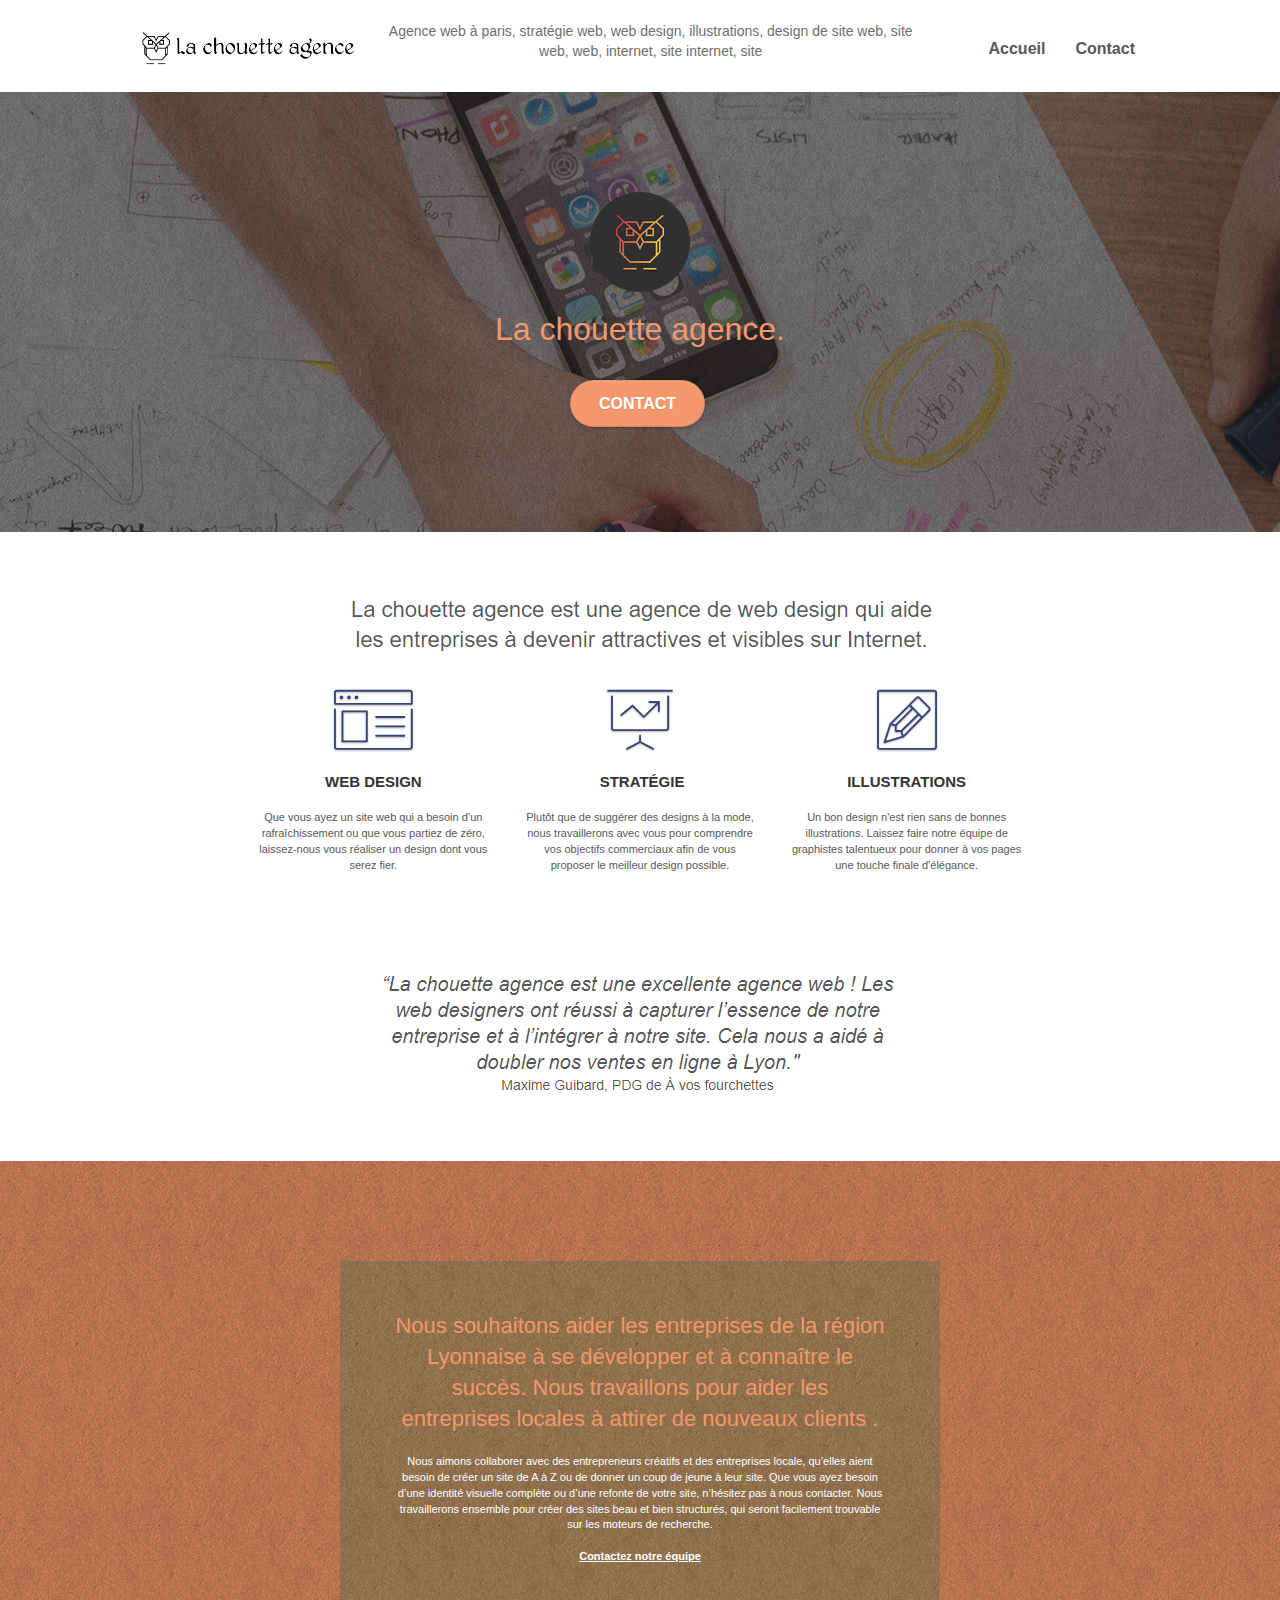
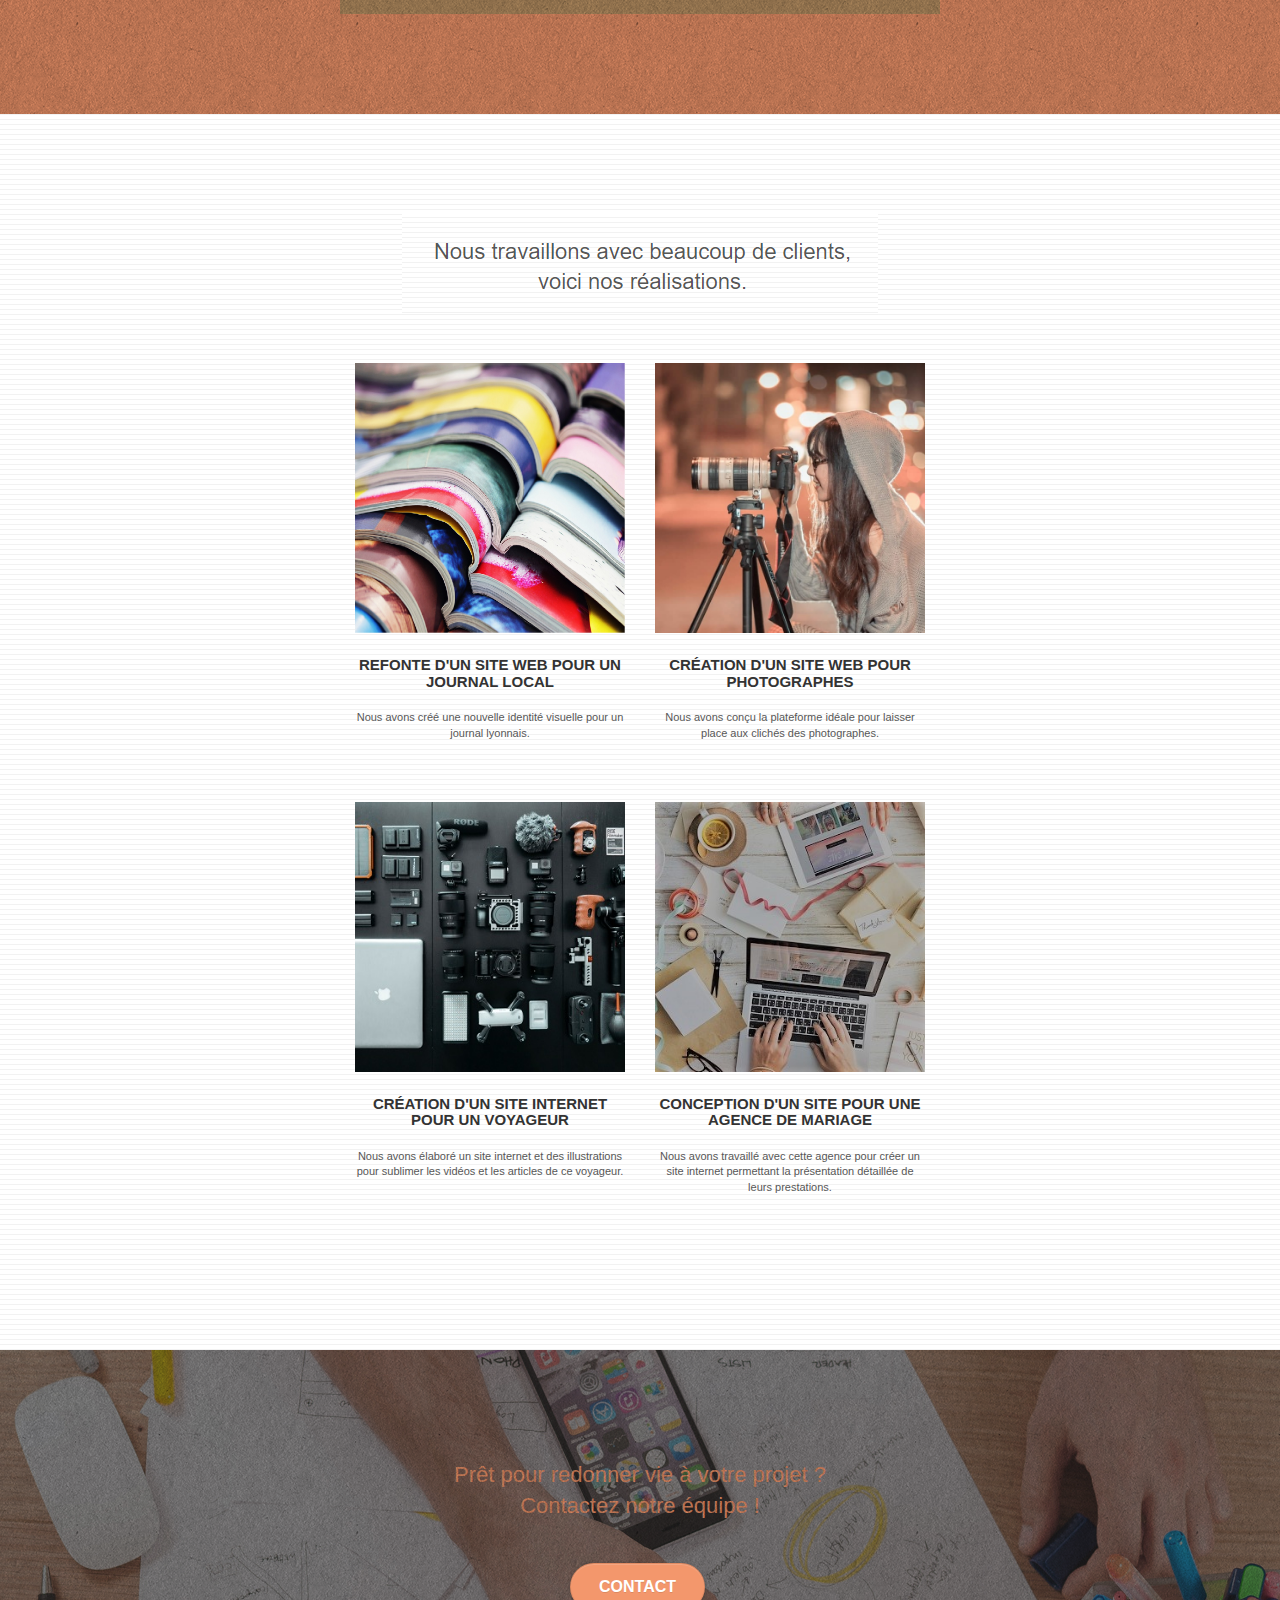
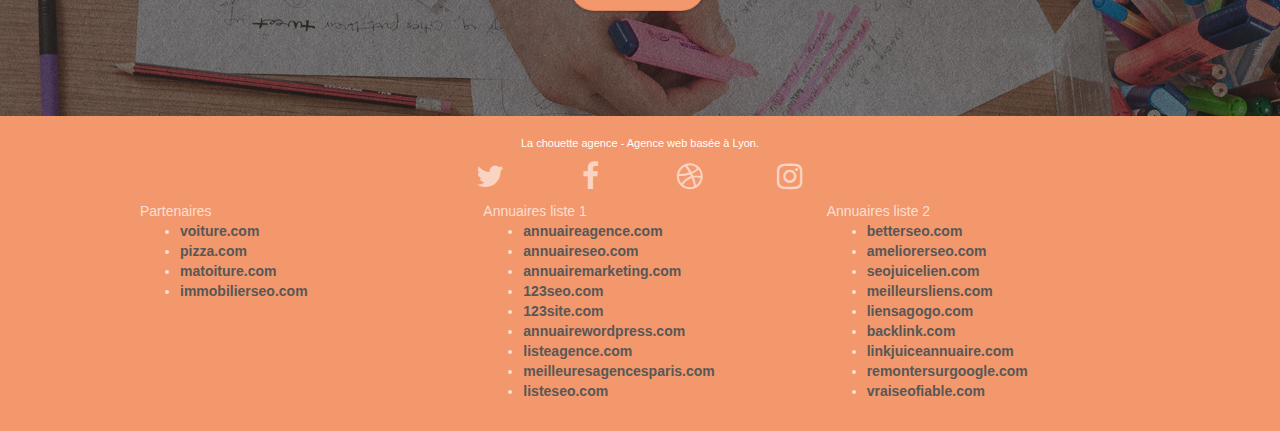
==== index.html @ b91a60c5 "Add files via upload" ====
<!doctype html>
<html lang="fr">
<head>
    <meta charset="utf-8">
    <meta name="keywords" content="seo, google, site web, site internet, agence design paris, agence design, agence design,agence design,agence design,agence design,agence design,agence design,agence design,agence design">
    <meta name="description" content="">
    <meta name="viewport" content="width=device-width, initial-scale=1.0, viewport-fit=cover">
    <link rel="shortcut icon" type="image/png" href="favicon.jpg">
    
	<link rel="stylesheet" type="text/css" href="./css/bootstrap.css">
	<link rel="stylesheet" type="text/css" href="style.css">
	<link rel="stylesheet" type="text/css" href="./css/font-awesome.css">
	<link rel="stylesheet" type="text/css" href="./css/et-line.css">
	
    
	<script src="./js/jquery-2.1.0.js"></script>
	<script src="./js/bootstrap.js"></script>
	<script src="./js/blocs.js"></script>
	<script src="./js/jquery.touchSwipe.js" defer></script>
	<script src="./js/gmaps.js"></script>

    <title>La chouette agence</title>

    
<!-- Analytics -->
 <!--Ajout d'un title-->
 

<!-- Analytics END -->
    
</head>
<body>
<!-- Principal conteneur -->
<div class="page-container">
    
<!-- bloc-0 -->
<div class="bloc bgc-white l-bloc " id="bloc-0">
	<div class="container bloc-sm">

		<nav class="navbar row">
			<div class="navbar-header">
				<a class="navbar-brand" href="index.html"><img src="img/la-chouette-agence.png" alt="paris web design logo agence web meilleure agence" height="40" /></a>
				<div class="keywords">Agence web à paris, stratégie web, web design, illustrations, design de site web, site web, web, internet, site internet, site</div>
				<button id="nav-toggle" type="button" class="ui-navbar-toggle navbar-toggle" data-toggle="collapse" data-target=".navbar-1">
					<span class="sr-only">Toggle navigation</span><span class="icon-bar"></span><span class="icon-bar"></span><span class="icon-bar"></span>
				</button>
			</div>
			<div class="collapse navbar-collapse navbar-1 special-dropdown-nav">
				<ul class="site-navigation nav navbar-nav">
					<li>
						<a href="index.html">Accueil</a>
					</li>
					<li>
					</li>
					<li>
						<a href="page2.html">Contact</a>
					</li>
				</ul>
			</div>
		</nav>
	</div>
</div>
<!-- bloc-0 END -->

<!-- bloc-1-presentation -->
<div class="bloc bgc-dark-slate-blue bg-banniere d-bloc bg-t-edge bloc-bg-texture texture-paper b-parallax" id="bloc-1-hero">
	<div class="container bloc-lg">
		<div class="row tight-width-whitespace">
			<div class="col-sm-12">
				<img src="img/logo.png" class="center-block image-resize-mode" width="100" alt="La chouette agence, agence web paris, création logo paris" />
				<h1 class="text-center hero-bloc-text tc-white ">
					La chouette agence.
				</h1>
				<div class="text-center">
					<a href="page2.html" class="btn btn-lg btn-clean btn-rd cta-hero btn-atomic-tangerine" id="cta-hero">Contact</a>
				</div>
			</div>
		</div>
	</div>
</div>
<!-- bloc-1-presentation END -->

<!-- bloc-2-services -->
<div class="bloc bgc-white l-bloc" id="bloc-2-services">
	<div class="container bloc-md">
		<div class="row">
			<div class="col-sm-12 text-center">
				<img alt="agence web, agence web paris, web design paris, stratégie web" src="img/title.png" />
			</div>
		</div>
		<div class="row voffset-lg med-width-whitespace">
			<div class="col-sm-4">
				<div class="text-center">
					<span class="et-icon-browser sm-shadow icon-dark-slate-blue icons icon-lg"></span>
				</div>
				<h3 class="mg-md text-center">
					Web design
				</h3>
				<p class="text-center ">
					Que vous ayez un site web qui a besoin d&rsquo;un rafraîchissement ou que vous partiez de zéro, laissez-nous vous réaliser un design dont vous serez fier.
				</p>
			</div>
			<div class="col-sm-4">
				<div class="text-center">
					<span class="et-icon-presentation sm-shadow icon-dark-slate-blue icons icon-lg"></span>
				</div>
				<h3 class="mg-md text-center">
					&nbsp;Stratégie
				</h3>
				<p class="text-center ">
					Plutôt que de suggérer des designs à la mode, nous travaillerons avec vous pour comprendre vos objectifs commerciaux afin de vous proposer le meilleur design possible.<br>
				</p>
			</div>
			<div class="col-sm-4">
				<div class="text-center">
					<span class="et-icon-edit sm-shadow icon-dark-slate-blue icons icon-lg"></span>
				</div>
				<h3 class="mg-md text-center">
					Illustrations
				</h3>
				<p class="text-center ">
					Un bon design n'est rien sans de bonnes illustrations. Laissez faire notre équipe de graphistes talentueux pour donner à vos pages une touche finale d'élégance.
				</p>
			</div>
		</div>
		<div class="row voffset-lg voffset">
			<div class="col-xs-12 col-md-8 col-md-offset-2 text-center">
				<img alt="agence web, agence web paris, web design paris, stratégie web" src="img/citation.png" />

			</div>
		</div>
	</div>
</div>
<!-- bloc-2-services END -->

<!-- bloc-3-what-i-do -->
<div class="bloc tc-white bgc-atomic-tangerine bg-presentation d-bloc bloc-bg-texture texture-paper b-parallax" id="bloc-3-what-i-do">
	<div class="container bloc-lg">
		<div class="row tight-width-whitespace black-background">
			<div class="col-sm-12">
				<h2 class="mg-md text-center tc-white">
					Nous souhaitons aider les entreprises de la région Lyonnaise à se développer et à connaître le succès. Nous travaillons pour aider les entreprises locales à attirer de nouveaux clients .<br>
				</h2>
				<p class="text-center white">
					Nous aimons collaborer avec des entrepreneurs créatifs et des entreprises locale, qu’elles aient besoin de créer un site de A à Z ou de donner un coup de jeune à leur site. Que vous ayez besoin d’une identité visuelle complète ou d’une refonte de votre site, n’hésitez pas à nous contacter. Nous travaillerons ensemble pour créer des sites beau et bien structurés, qui seront facilement trouvable sur les moteurs de recherche. <br><br><a class="ltc-white bold-link" href="page2.html">Contactez notre équipe</a><br>
				</p>
			</div>
		</div>
	</div>
</div>
<!-- bloc-3-what-i-do END -->

<!-- bloc-4-portfolio -->
<div class="bloc bgc-white bg-lines-h2-bg bg-repeat l-bloc" id="bloc-4-portfolio">
	<div class="container bloc-lg">
		<div class="row">
			<div class="col-sm-12 text-center">
				<img alt="agence web, agence web paris, web design paris, stratégie web" src="img/title2.png" />
			</div>
		</div>
		<div class="row tight-width-whitespace portfolio-row">
			<div class="col-sm-6">
				<a href="#" data-lightbox="img/1.jpg" data-gallery-id="gallery-1" data-caption="Refonte d'un site web pour un journal local" data-frame="snapshot-lb"><img src="img/1.jpg" alt="paris web design logo agence web meilleure agence et refonte site web journal" class="img-responsive portfolio-thumb" /></a>
				<h3 class="mg-md text-center">
					Refonte d'un site web pour un journal local
				</h3>
				<p class="text-center">
					Nous avons créé une nouvelle identité visuelle pour un journal lyonnais.
				</p>
			</div>
			<div class="col-sm-6">
				<a href="#" data-lightbox="img/2.jpg" data-gallery-id="gallery-1" data-caption="Création d'un site web pour photographes" data-frame="snapshot-lb"><img src="img/2.jpg" class="img-responsive portfolio-thumb" alt="paris web design logo agence web meilleure agence, Création d'un site web pour photographes" /></a>
				<h3 class="mg-md text-center">
					Création d'un site web pour photographes
				</h3>
				<p class="text-center">
					Nous avons conçu la plateforme idéale pour laisser place aux clichés des photographes.
				</p>
			</div>
		</div>
		<div class="row tight-width-whitespace portfolio-row">
			<div class="col-sm-6">
				<a href="#" data-lightbox="img/3.bmp" data-gallery-id="gallery-1" data-caption="Création d'un site internet pour un voyageur" data-frame="snapshot-lb"><img src="img/3.bmp" class="img-responsive portfolio-thumb" alt="paris web design logo agence web meilleure agence, Création d'un site web pour voyageur"/></a>
				<h3 class="mg-md text-center">
					Création d'un site internet pour un voyageur
				</h3>
				<p class="text-center">
					Nous avons élaboré un site internet et des illustrations pour sublimer les vidéos et les articles de ce voyageur.
				</p>
			</div>
			<div class="col-sm-6">
				<a href="#" data-lightbox="img/4.bmp" data-gallery-id="gallery-1" data-caption="Conception d'un site pour une agence de mariage" data-frame="snapshot-lb"><img src="img/4.bmp" class="img-responsive portfolio-thumb" alt="paris web design logo agence web meilleure agence, Création d'un site web pour agence de mariage" /></a>
				<h3 class="mg-md text-center">
					Conception d'un site pour une agence de mariage
				</h3>
				<p class="text-center">
					Nous avons travaillé avec cette agence pour créer un site internet permettant la présentation détaillée de leurs prestations.
				</p>
			</div>
		</div>
	</div>
</div>
<!-- bloc-4-portfolio END -->

<!-- bloc-5-cta -->
<div class="bloc bgc-dark-slate-blue bg-banniere d-bloc bloc-bg-texture texture-paper" id="bloc-5-cta">
	<div class="container bloc-lg">
		<div class="row">
			<h2 class="mg-md text-center tc-white">
				Prêt pour redonner vie à votre projet ?<br>Contactez notre équipe !
			</h2>
			<div class="col-sm-12 text-center">
				<a href="page2.html" class="btn btn-atomic-tangerine btn-clean btn-rd btn-lg cta-hero">Contact</a>
			</div>
		</div>
	</div>
</div>
<!-- bloc-5-cta END -->

<!-- Footer - bloc-8 -->
<div class="bloc bgc-atomic-tangerine d-bloc" id="bloc-8">
	<div class="container bloc-sm">
		<div class="row">
			<div class="col-sm-12">
				<p class="text-center white">
					La chouette agence - Agence web basée à Lyon.<br>
				</p>
				<div class="row row-no-gutters social">
					<div class="col-sm-3">
						<div class="text-center">
							<a class="social" href="index.html"><span class="fa fa-twitter icon-md"></span></a>
						</div>
					</div>
					<div class="col-sm-3">
						<div class="text-center">
							<a class="social" href="index.html"><span class="fa fa-facebook icon-md"></span></a>
						</div>
					</div>
					<div class="col-sm-3">
						<div class="text-center">
							<a class="social" href="index.html"><span class="fa fa-dribbble icon-md"></span></a>
						</div>
					</div>
					<div class="col-sm-3">
						<div class="text-center">
							<a class="social" href="index.html"><span class="fa fa-instagram icon-md"></span></a>
						</div>
					</div>
					<div class="keywords" style="color:#F3976C;">Agence web à paris, stratégie web, web design, illustrations, design de site web, site web, web, internet, site internet, site</div>
				</div>
				<div class="row">
					<div class="col-sm-4">
						Partenaires
							<ul>
								<li><a href="voiture.com">voiture.com</a></li>
								<li><a href="pizza.com">pizza.com</a></li>
								<li><a href="matoiture.com">matoiture.com</a></li>
								<li><a href="immobilierseo.com">immobilierseo.com</a></li>
							</ul>		
					</div>
					<div class="col-sm-4">
						Annuaires liste 1
						<ul>
							<li><a href="annuaireagence.com">annuaireagence.com</a></li>
							<li><a href="annuaireseo.com">annuaireseo.com</a></li>
							<li><a href="annuairemarketing.com">annuairemarketing.com</a></li>
							<li><a href="123seoture.com">123seo.com</a></li>
							<li><a href="123site.com">123site.com</a></li>
							<li><a href="annuairewordpress.com">annuairewordpress.com</a></li>
							<li><a href="listeagence.com">listeagence.com</a></li>
							<li><a href="meilleuresagencesparis.com">meilleuresagencesparis.com</a></li>
							<li><a href="listeseo.com">listeseo.com</a></li>
						</ul>
					</div>
					<div class="col-sm-4">
						Annuaires liste 2
						<ul>
							<li><a href="betterseo.com">betterseo.com</a></li>
							<li><a href="ameliorerseo.com">ameliorerseo.com</a></li>
							<li><a href="seojuicelien.com">seojuicelien.com</a></li>
							<li><a href="meilleursliens.com">meilleursliens.com</a></li>
							<li><a href="liensagogo.com">liensagogo.com</a></li>
							<li><a href="backlink.com">backlink.com</a></li>
							<li><a href="linkjuiceannuaire.com">linkjuiceannuaire.com</a></li>
							<li><a href="remontersurgoogle.com">remontersurgoogle.com</a></li>
							<li><a href="vraiseofiable.com">vraiseofiable.com</a></li>
						</ul>
					</div>
				</div>
			</div>
		</div>
	</div>
</div>
<!-- Footer - bloc-8 END -->

</div>
<!-- Principal conteneur END -->
    

</body>
</html>
---- style.css ----
body {
    margin: 0;
    padding: 0;
    background: #FFF;
    overflow-x: hidden;
    -webkit-font-smoothing: antialiased;
    -moz-osx-font-smoothing: grayscale;
}

a,
button {
    transition: all .3s ease-in-out;
    outline: none!important;
}
li a{
    font-weight: bold;
}
.keywords{
    font-size: 14px;
    color:#6e6e6e;
    text-align: center;
    width: 800px;
}
a:hover {
    text-decoration: none;
    cursor: pointer;
}

#page-loading-blocs-notifaction {
    position: fixed;
    top: 0;
    bottom: 0;
    width: 100%;
    z-index: 100000;
    background: #FFFFFF url("img/pageload-spinner.gif") no-repeat center center;
}

.bloc {
    width: 100%;
    clear: both;
    background: 50% 50% no-repeat;
    padding: 0 50px;
    -webkit-background-size: cover;
    -moz-background-size: cover;
    -o-background-size: cover;
    background-size: cover;
    position: relative;
}

.bloc .container {
    padding-left: 0;
    padding-right: 0;
}

.bloc-lg {
    padding: 100px 50px;
}

.bloc-md {
    padding: 50px;
}

.bloc-sm {
    padding: 20px 50px;
}

.bg-center,
.bg-l-edge,
.bg-r-edge,
.bg-t-edge,
.bg-b-edge,
.bg-tl-edge,
.bg-bl-edge,
.bg-tr-edge,
.bg-br-edge,
.bg-repeat {
    -webkit-background-size: auto!important;
    -moz-background-size: auto!important;
    -o-background-size: auto!important;
    background-size: auto!important;
}

.bg-repeat {
    background: repeat;
}

.bg-t-edge {
    background: top no-repeat;
}

.bloc-bg-texture::before {
    content: "";
    background-size: 2px 2px;
    position: absolute;
    top: 0;
    bottom: 0;
    left: 0;
    right: 0;
}

.texture-paper::before {
    background: url("img/texture-paper.png");
    background-size: 280px 280px;
}

.b-parallax {
    background-attachment: fixed;
}

.d-bloc {
    color: rgba(255, 255, 255, .7);
}

.d-bloc button:hover {
    color: rgba(255, 255, 255, .9);
}

.d-bloc .icon-round,
.d-bloc .icon-square,
.d-bloc .icon-rounded,
.d-bloc .icon-semi-rounded-a,
.d-bloc .icon-semi-rounded-b {
    border-color: rgba(255, 255, 255, .9);
}

.d-bloc .divider-h span {
    border-color: rgba(255, 255, 255, .2);
}

.d-bloc .a-btn,
.d-bloc .navbar a,
.d-bloc .navbar-brand,
.d-bloc a .icon-sm,
.d-bloc a .icon-md,
.d-bloc a .icon-lg,
.d-bloc a .icon-xl,
.d-bloc h1 a,
.d-bloc h2 a,
.d-bloc h3 a,
.d-bloc h4 a,
.d-bloc h5 a,
.d-bloc h6 a,
.d-bloc p a {
    color: rgba(255, 255, 255, .6);
}

.d-bloc .a-btn:hover,
.d-bloc .navbar a:hover,
.d-bloc .navbar-brand:hover,
.d-bloc a:hover .icon-sm,
.d-bloc a:hover .icon-md,
.d-bloc a:hover .icon-lg,
.d-bloc a:hover .icon-xl,
.d-bloc h1 a:hover,
.d-bloc h2 a:hover,
.d-bloc h3 a:hover,
.d-bloc h4 a:hover,
.d-bloc h5 a:hover,
.d-bloc h6 a:hover,
.d-bloc p a:hover {
    color: rgba(255, 255, 255, 1);
}

.d-bloc .navbar-toggle .icon-bar {
    background: rgba(255, 255, 255, 1);
}

.d-bloc .btn-wire,
.d-bloc .btn-wire:hover {
    color: rgba(255, 255, 255, 1);
    border-color: rgba(255, 255, 255, 1);
}

.d-bloc .panel {
    color: rgba(0, 0, 0, .5);
}

.d-bloc .panel button:hover {
    color: rgba(0, 0, 0, .7);
}

.d-bloc .panel icon {
    border-color: rgba(0, 0, 0, .7);
}

.d-bloc .panel .divider-h span {
    border-color: rgba(0, 0, 0, .1);
}

.d-bloc .panel .a-btn {
    color: rgba(0, 0, 0, .6);
}

.d-bloc .panel .a-btn:hover {
    color: rgba(0, 0, 0, 1);
}

.d-bloc .panel .btn-wire,
.d-bloc .panel .btn-wire:hover {
    color: rgba(0, 0, 0, .7);
    border-color: rgba(0, 0, 0, .3);
}

.d-bloc .panel,
.l-bloc {
    color: rgba(0, 0, 0, .5);
}

.d-bloc .panel button:hover,
.l-bloc button:hover {
    color: rgba(0, 0, 0, .7);
}

.l-bloc .icon-round,
.l-bloc .icon-square,
.l-bloc .icon-rounded,
.l-bloc .icon-semi-rounded-a,
.l-bloc .icon-semi-rounded-b {
    border-color: rgba(0, 0, 0, .7);
}

.d-bloc .panel .divider-h span,
.l-bloc .divider-h span {
    border-color: rgba(0, 0, 0, .1);
}

.d-bloc .panel .a-btn,
.l-bloc .a-btn,
.l-bloc .navbar a,
.l-bloc .navbar-brand,
.l-bloc a .icon-sm,
.l-bloc a .icon-md,
.l-bloc a .icon-lg,
.l-bloc a .icon-xl,
.l-bloc h1 a,
.l-bloc h2 a,
.l-bloc h3 a,
.l-bloc h4 a,
.l-bloc h5 a,
.l-bloc h6 a,
.l-bloc p a {
    color: rgba(0, 0, 0, .6);
}

.d-bloc .panel .a-btn:hover,
.l-bloc .a-btn:hover,
.l-bloc .navbar a:hover,
.l-bloc .navbar-brand:hover,
.l-bloc a:hover .icon-sm,
.l-bloc a:hover .icon-md,
.l-bloc a:hover .icon-lg,
.l-bloc a:hover .icon-xl,
.l-bloc h1 a:hover,
.l-bloc h2 a:hover,
.l-bloc h3 a:hover,
.l-bloc h4 a:hover,
.l-bloc h5 a:hover,
.l-bloc h6 a:hover,
.l-bloc p a:hover {
    color: rgba(0, 0, 0, 1);
}

.l-bloc .navbar-toggle .icon-bar {
    color: rgba(0, 0, 0, .6);
}

.d-bloc .panel .btn-wire,
.d-bloc .panel .btn-wire:hover,
.l-bloc .btn-wire,
.l-bloc .btn-wire:hover {
    color: rgba(0, 0, 0, .7);
    border-color: rgba(0, 0, 0, .3);
}

.voffset {
    margin-top: 30px;
}

.voffset-lg {
    margin-top: 80px;
}

.row-no-gutters {
    margin-right: 0;
    margin-left: 0;
}

.row.row-no-gutters > [class^="col-"],
.row.row-no-gutters > [class*=" col-"] {
    padding-right: 0;
    padding-left: 0;
}

#bloc-1-hero h1 {
    font-size: 32px;
}

.navbar {
    margin-bottom: 0;
    z-index: 1;
}

.navbar-brand {
    height: auto;
    padding: 3px 15px;
    font-size: 25px;
    font-weight: normal;
    font-weight: 600;
    line-height: 44px;
}

.navbar-brand img {
    max-height: 200px;
    margin: 0 5px 0 0;
    display: inline;
}

.navbar-brand img[src$=svg] {
    min-width: 100px;
}

.nav-center .navbar-brand img {
    margin: 0;
}

.navbar .nav {
    padding-top: 2px;
    margin-right: -16px;
    float: right;
    z-index: 1;
}

.nav > li {
    float: left;
    margin-top: 4px;
    font-size: 16px;
}

.navbar-nav .open .dropdown-menu > li > a {
    text-align: inherit;
}

.nav > li a:hover,
.nav > li a:focus {
    background: transparent;
}

.navbar-toggle {
    margin: 10px 10px 0 0;
    border: 0px;
}

.navbar-toggle:hover {
    background: transparent!important;
}

.navbar-toggle .icon-bar {
    background-color: rgba(0, 0, 0, .5);
    width: 26px;
}

.nav-invert .navbar .nav {
    float: left;
}

.nav-invert .navbar-header,
.nav-invert .navbar-brand {
    float: right;
    position: relative;
    z-index: 2;
}

@media (min-width: 768px) {
    .site-navigation {
        position: absolute;
        top: 50%;
        right: 20px;
        transform: translate(0, -50%);
        -webkit-transform: translateY(-50%);
    }
    .nav > li .dropdown-menu a,
    .nav > li .dropdown-menu a:hover {
        color: #484848;
    }
    .nav-invert .site-navigation {
        left: 0;
        right: 0;
    }
    .nav-center {
        text-align: center;
    }
    .nav-center .navbar-header {
        width: 100%;
    }
    .nav-center .navbar-header,
    .nav-center .navbar-brand,
    .nav-center .nav > li {
        float: none;
        display: inline-block;
    }
    .nav-center .site-navigation {
        position: relative;
        width: 100%;
        right: 0;
        margin-right: 0px;
        margin-top: 20px;
    }
    .nav-center.mini-nav .navbar-toggle {
        float: none;
        margin: 10px auto 0;
    }
}

.nav > li > .dropdown a {
    background: none!important;
    display: block;
    padding: 14px 15px;
}

nav .caret {
    margin: 0 5px;
}

.dropdown-menu .dropdown-menu {
    top: -8px;
    left: 100%;
}

.dropdown-menu .dropmenu-flow-right {
    top: 100%;
    left: 0;
    margin-left: -1px;
    border-top-left-radius: 0;
    border-top-right-radius: 0;
}

.dropdown-menu .dropdown span {
    border: 4px solid black;
    border-top-color: transparent;
    border-right-color: transparent;
    border-bottom-color: transparent;
    margin: 6px -5px 0 0!important;
    float: right;
}

.mg-md {
    margin-top: 10px;
    margin-bottom: 20px;
}

.mg-lg {
    margin-top: 10px;
    margin-bottom: 40px;
}

.btn {
    margin: 0 5px 5px 0;
}

.btn.pull-right {
    margin: 0 0 5px 5px;
}

.btn-d,
.btn-d:hover,
.btn-d:focus {
    color: #FFF;
    background: rgba(0, 0, 0, .3);
}

button {
    outline: none!important;
}

.btn-rd {
    border-radius: 40px;
}

.btn-clean {
    border: 1px solid rgba(0, 0, 0, .08);
    border-bottom-color: rgba(0, 0, 0, .1);
    text-shadow: 0 1px 0 rgba(0, 0, 1, .1);
    box-shadow: 0 1px 3px rgba(0, 0, 1, .25), inset 0 1px 0 0 rgba(255, 255, 255, .15);
}

.icon-md {
    font-size: 30px!important;
}

.icon-lg {
    font-size: 60px!important;
}

.sm-shadow {
    text-shadow: 0 1px 2px rgba(0, 0, 0, .3);
}

.panel-sq,
.panel-sq .panel-heading,
.panel-sq .panel-footer {
    border-radius: 0;
}

.panel-rd {
    border-radius: 30px;
}

.panel-rd .panel-heading {
    border-radius: 29px 29px 0 0;
}

.panel-rd .panel-footer {
    border-radius: 0 0 29px 29px;
}

.form-control {
    border-color: rgba(0, 0, 0, .1);
    box-shadow: none;
}

.scrollToTop {
    width: 40px;
    height: 40px;
    position: fixed;
    bottom: 20px;
    right: 20px;
    opacity: 0;
    z-index: 500;
    transition: all .3s ease-in-out;
}

.scrollToTop span {
    margin-top: 6px;
}

.showScrollTop {
    font-size: 14px;
    opacity: 1;
}

a[data-lightbox] {
    position: relative;
    display: block;
    text-align: center;
}

a[data-lightbox]:hover::before {
    content: "+";
    font-family: "HelveticaNeue-Light", "Helvetica Neue Light", "Helvetica Neue", Helvetica, Arial;
    font-size: 32px;
    width: 50px;
    height: 50px;
    margin-left: -25px;
    border-radius: 50%;
    background: rgba(0, 0, 0, .6);
    color: #FFF;
    font-weight: 100;
    z-index: 1;
    position: absolute;
    top: 50%;
    transform: translateY(-50%);
    -webkit-transform: translateY(-50%);
}

a[data-lightbox]:hover img {
    opacity: 0.6;
    -webkit-animation-fill-mode: none;
    animation-fill-mode: none;
}

#lightbox-modal {
    display: flex;
    align-items: center;
}

#lightbox-modal .modal-dialog {
    width: 90%;
    max-width: 900px;
    margin: 0 auto 0;
}

#lightbox-modal .modal-dialog img {
    max-height: 90vh;
    margin: 0 auto;
}

.lightbox-caption {
    padding: 20px;
    color: #FFF;
    background: rgba(0, 0, 0, .5);
    position: absolute;
    left: 15px;
    right: 15px;
    bottom: 5px;
}

.close-lightbox {
    color: #FFF;
    font-size: 30px;
    position: absolute;
    top: 20px;
    right: 20px;
    z-index: 20;
    background: rgba(0, 0, 0, .5);
    border: none;
    line-height: 30px;
    padding: 0 9px 5px;
    opacity: 0.3;
}

.close-lightbox:hover,
.next-lightbox:hover,
.prev-lightbox:hover {
    opacity: 1.0;
    color: #FFF;
}

.next-lightbox,
.prev-lightbox {
    font-size: 20px;
    color: rgba(255, 255, 255, .9);
    background: rgba(0, 0, 0, .5);
    transition: all .2s ease-in-out;
    position: absolute;
    top: 45%;
    z-index: 1;
    opacity: 0.4;
}

.next-lightbox {
    padding: 6px 8px 1px 13px;
    right: 25px;
}

.prev-lightbox {
    padding: 6px 13px 1px 10px;
    left: 25px;
}

.snapshot-lb .modal-body {
    padding-bottom: 45px;
}

.snapshot-lb .lightbox-caption {
    padding: 0;
    color: rgba(0, 0, 0, .5);
    background: none;
}

h1,
h2,
h3,
h4,
h5,
h6,
p,
label,
.btn,
a {
    font-family: "helvetica";
    font-weight: 400;
    color: #575757!important;
}

.container {
    max-width: 1000px;
}

.hero-bloc-text {
    font-size: 38px;
}

.hero-bloc-text-sub {
    font-size: 36px;
}

.statement-bloc-text {
    line-height: 26px;
    font-style: italic;
    font-size: 20px;
    text-align: center;
    font-weight: lighter;
    max-width: 520px;
    margin: auto auto auto auto;
}

p {
    font-size: 11px;
}

.tight-width-whitespace {
    max-width: 600px;
    margin: auto auto auto auto;
}

.h1 {
    font-size: 20px;
    font-family: "Open Sans";
}

.cta-hero {
    margin-top: 22px;
    color: #FFFFFF!important;
    text-transform: uppercase;
    padding: 12px 28px 12px 28px;
    font-size: 16px;
    font-weight: 700;
}

.social {
    max-width: 400px;
    margin: auto auto auto auto;
}

h2 {
    font-size: 22px;
    line-height: 1.4em;
}

h3 {
    font-size: 15px;
    text-transform: uppercase;
    font-weight: 700;
    color: #333333!important;
}

.med-width-whitespace {
    max-width: 800px;
    margin: auto auto auto auto;
    box-shadow: 0px 0px 0px #000000;
}

h1 {
    color: #333333!important;
}

h4 {
    color: #333333!important;
}

.icons {
    margin-bottom: 14px;
    margin-top: 24px;
}

.white {
    color: #FFFFFF!important;
}

.portfolio-thumb {
    margin-bottom: 24px;
}

.portfolio-row {
    margin-bottom: 44px;
    margin-top: 50px;
}

.avatar {
    box-shadow: 0px 4px 9px rgba(0, 0, 0, 0.3);
}

.black-background {
    background-color: rgba(165, 147, 99, 0.7);
    padding: 40px 40px 40px 40px;
}

.bold-link {
    font-weight: 900;
    text-decoration: underline!important;
}

.bgc-white {
    background-color: #FFFFFF;
}

.bgc-dark-slate-blue {
    background-color: #364577;
}

.bgc-atomic-tangerine {
    background-color: #F3976C;
}

.tc-white {
    color: #F3976C!important;
}

.btn-atomic-tangerine {
    background: #F3976C;
    color: #FFFFFF!important;
}

.btn-atomic-tangerine:hover {
    background: #c27956!important;
    color: #FFFFFF!important;
}

.ltc-white {
    color: #FFFFFF!important;
}

.ltc-white:hover {
    color: #cccccc!important;
}

.ltc-atomic-tangerine {
    color: #F3976C!important;
}

.ltc-atomic-tangerine:hover {
    color: #c27956!important;
}

.icon-dark-slate-blue {
    color: #364577!important;
    border-color: #364577!important;
}

.bg-dots-bg {
    background-image: url("img/dots-bg.png");
}

.bg-lines-h2-bg {
    background-image: url("img/lines-h2-bg.png");
}

.bg-banniere {
    background-image: url("img/la-chouette-agence-banniere.jpg");
}

.bg-presentation {
    background-image: url("img/image-de-presentation.bmp");
}

@media (max-width: 1024px) {
    .bloc {
        padding-left: 20px;
        padding-right: 20px;
    }
    .bloc.full-width-bloc,
    .bloc-tile-2.full-width-bloc .container,
    .bloc-tile-3.full-width-bloc .container,
    .bloc-tile-4.full-width-bloc .container {
        padding-left: 0;
        padding-right: 0;
    }
}

@media (max-width: 992px) and (min-width: 768px) {
    .navbar .nav {
        max-width: 80%
    }
    .nav-center.navbar .nav {
        max-width: 100%
    }
}

@media only screen and (min-device-width: 768px) and (max-device-width: 1024px) and (orientation: landscape) {
    .b-parallax {
        background-attachment: scroll;
    }
}

@media only screen and (min-device-width: 1024px) and (max-device-width: 1366px) and (-webkit-min-device-pixel-ratio: 1.5) {
    .b-parallax {
        background-attachment: scroll;
    }
}

@media (max-width: 991px) {
    .container {
        width: 100%;
    }
    .b-parallax {
        background-attachment: scroll;
    }
    .page-container,
    #hero-bloc {
        overflow-x: hidden;
        position: relative;
    }
    .bloc {
        padding-left: constant(safe-area-inset-left);
        padding-right: constant(safe-area-inset-right);
    }
    .bloc-group,
    .bloc-group .bloc {
        display: block;
        width: 100%;
    }
    .bloc-fill-screen .fill-bloc-top-edge,
    .bloc-fill-screen .fill-bloc-bottom-edge {
        padding: 0 20px;
        padding-left: constant(safe-area-inset-left);
        padding-right: constant(safe-area-inset-right);
    }
}

@media (max-width: 767px) {
    .page-container {
        overflow-x: hidden;
        position: relative;
    }
    h1,
    h2,
    h3,
    h4,
    h5,
    h6,
    p,
    #disqus_thread {
        padding-left: 10px!important;
        padding-right: 10px!important;
    }
    .b-parallax {
        background-attachment: scroll;
    }
    .navbar .nav {
        padding-top: 0;
        border-top: 1px solid rgba(0, 0, 0, .2);
        float: none!important;
    }
    .navbar.row {
        margin-left: 0;
        margin-right: 0;
    }
    .site-navigation {
        position: inherit;
        transform: none;
        -webkit-transform: none;
        -ms-transform: none;
    }
    .nav > li {
        margin-top: 0;
        border-bottom: 1px solid rgba(0, 0, 0, .1);
        background: rgba(0, 0, 0, .05);
        text-align: left;
        padding-left: 15px;
        width: 100%;
    }
    .nav > li:hover {
        background: rgba(0, 0, 0, .08);
    }
    .dropdown .dropdown a .caret {
        float: none;
        margin: 5px 0 0 10px!important;
        border: 4px solid black;
        border-bottom-color: transparent;
        border-right-color: transparent;
        border-left-color: transparent;
    }
    #hero-bloc .navbar .nav {
        background: rgba(0, 0, 0, .8);
    }
    #hero-bloc .navbar .nav a {
        color: rgba(255, 255, 255, .6);
    }
    .hero {
        padding: 50px 0;
    }
    .hero-nav {
        left: -1px;
        right: -1px;
    }
    .navbar-collapse {
        padding: 0;
        overflow-x: hidden;
        -webkit-box-shadow: none;
        box-shadow: none;
    }
    .navbar-brand img {
        max-height: 40px;
        width: auto;
    }
    .nav-invert .navbar-header {
        float: none;
        width: 100%;
    }
    .nav-invert .navbar-toggle {
        float: left;
        margin-left: 10px;
    }
    .bloc {
        padding-left: 0;
        padding-right: 0;
    }
    .bloc-xxl,
    .bloc-xl,
    .bloc-lg {
        padding: 40px 0;
    }
    .bloc-sm,
    .bloc-md {
        padding-left: 0;
        padding-right: 0;
    }
    .bloc-tile-2 .container,
    .bloc-tile-3 .container,
    .bloc-tile-4 .container,
    .bloc-fill-screen .fill-bloc-top-edge,
    .bloc-fill-screen .fill-bloc-bottom-edge {
        padding-left: 0;
        padding-right: 0;
    }
    .a-block {
        padding: 0 10px;
    }
    .btn-dwn {
        display: none;
    }
    .voffset {
        margin-top: 5px;
    }
    .voffset-md {
        margin-top: 20px;
    }
    .voffset-lg {
        margin-top: 30px;
    }
    form {
        padding: 5px;
    }
    .close-lightbox {
        display: inline-block;
    }
    .blocsapp-device-iphone5 {
        background-size: 216px 425px;
        padding-top: 60px;
        width: 216px;
        height: 425px;
    }
    .blocsapp-device-iphone5 img {
        width: 180px;
        height: 320px;
    }
}

@media (max-width: 400px) {
    .bloc {
        padding-left: 0;
        padding-right: 0;
    }
}

@media (max-width: 767px) {
    .bloc-mob-center-text {
        text-align: center;
    }
}
---- css/et-line.css ----
@font-face {
    font-family: et-line;
    src: url(../fonts/et-line.eot);
    src: url(../fonts/et-line.eot?#iefix) format('embedded-opentype'), url(../fonts/et-line.woff) format('woff'), url(../fonts/et-line.ttf) format('truetype'), url(../fonts/et-line.svg#et-line) format('svg');
    font-weight: 400;
    font-style: normal
}

.et-icon-adjustments,
.et-icon-alarmclock,
.et-icon-anchor,
.et-icon-aperture,
.et-icon-attachment,
.et-icon-bargraph,
.et-icon-basket,
.et-icon-beaker,
.et-icon-bike,
.et-icon-book-open,
.et-icon-briefcase,
.et-icon-browser,
.et-icon-calendar,
.et-icon-camera,
.et-icon-caution,
.et-icon-chat,
.et-icon-circle-compass,
.et-icon-clipboard,
.et-icon-clock,
.et-icon-cloud,
.et-icon-compass,
.et-icon-desktop,
.et-icon-dial,
.et-icon-document,
.et-icon-documents,
.et-icon-download,
.et-icon-dribbble,
.et-icon-edit,
.et-icon-envelope,
.et-icon-expand,
.et-icon-facebook,
.et-icon-flag,
.et-icon-focus,
.et-icon-gears,
.et-icon-genius,
.et-icon-gift,
.et-icon-global,
.et-icon-globe,
.et-icon-googleplus,
.et-icon-grid,
.et-icon-happy,
.et-icon-hazardous,
.et-icon-heart,
.et-icon-hotairballoon,
.et-icon-hourglass,
.et-icon-key,
.et-icon-laptop,
.et-icon-layers,
.et-icon-lifesaver,
.et-icon-lightbulb,
.et-icon-linegraph,
.et-icon-linkedin,
.et-icon-lock,
.et-icon-magnifying-glass,
.et-icon-map,
.et-icon-map-pin,
.et-icon-megaphone,
.et-icon-mic,
.et-icon-mobile,
.et-icon-newspaper,
.et-icon-notebook,
.et-icon-paintbrush,
.et-icon-paperclip,
.et-icon-pencil,
.et-icon-phone,
.et-icon-picture,
.et-icon-pictures,
.et-icon-piechart,
.et-icon-presentation,
.et-icon-pricetags,
.et-icon-printer,
.et-icon-profile-female,
.et-icon-profile-male,
.et-icon-puzzle,
.et-icon-quote,
.et-icon-recycle,
.et-icon-refresh,
.et-icon-ribbon,
.et-icon-rss,
.et-icon-sad,
.et-icon-scissors,
.et-icon-scope,
.et-icon-search,
.et-icon-shield,
.et-icon-speedometer,
.et-icon-strategy,
.et-icon-streetsign,
.et-icon-tablet,
.et-icon-target,
.et-icon-telescope,
.et-icon-toolbox,
.et-icon-tools,
.et-icon-tools-2,
.et-icon-trophy,
.et-icon-tumblr,
.et-icon-twitter,
.et-icon-upload,
.et-icon-video,
.et-icon-wallet,
.et-icon-wine {
    font-family: et-line;
    speak: none;
    font-style: normal;
    font-weight: 400;
    font-variant: normal;
    text-transform: none;
    line-height: 1;
    -webkit-font-smoothing: antialiased;
    -moz-osx-font-smoothing: grayscale;
    display: inline-block
}

.et-icon-mobile:before {
    content: "\e000"
}

.et-icon-laptop:before {
    content: "\e001"
}

.et-icon-desktop:before {
    content: "\e002"
}

.et-icon-tablet:before {
    content: "\e003"
}

.et-icon-phone:before {
    content: "\e004"
}

.et-icon-document:before {
    content: "\e005"
}

.et-icon-documents:before {
    content: "\e006"
}

.et-icon-search:before {
    content: "\e007"
}

.et-icon-clipboard:before {
    content: "\e008"
}

.et-icon-newspaper:before {
    content: "\e009"
}

.et-icon-notebook:before {
    content: "\e00a"
}

.et-icon-book-open:before {
    content: "\e00b"
}

.et-icon-browser:before {
    content: "\e00c"
}

.et-icon-calendar:before {
    content: "\e00d"
}

.et-icon-presentation:before {
    content: "\e00e"
}

.et-icon-picture:before {
    content: "\e00f"
}

.et-icon-pictures:before {
    content: "\e010"
}

.et-icon-video:before {
    content: "\e011"
}

.et-icon-camera:before {
    content: "\e012"
}

.et-icon-printer:before {
    content: "\e013"
}

.et-icon-toolbox:before {
    content: "\e014"
}

.et-icon-briefcase:before {
    content: "\e015"
}

.et-icon-wallet:before {
    content: "\e016"
}

.et-icon-gift:before {
    content: "\e017"
}

.et-icon-bargraph:before {
    content: "\e018"
}

.et-icon-grid:before {
    content: "\e019"
}

.et-icon-expand:before {
    content: "\e01a"
}

.et-icon-focus:before {
    content: "\e01b"
}

.et-icon-edit:before {
    content: "\e01c"
}

.et-icon-adjustments:before {
    content: "\e01d"
}

.et-icon-ribbon:before {
    content: "\e01e"
}

.et-icon-hourglass:before {
    content: "\e01f"
}

.et-icon-lock:before {
    content: "\e020"
}

.et-icon-megaphone:before {
    content: "\e021"
}

.et-icon-shield:before {
    content: "\e022"
}

.et-icon-trophy:before {
    content: "\e023"
}

.et-icon-flag:before {
    content: "\e024"
}

.et-icon-map:before {
    content: "\e025"
}

.et-icon-puzzle:before {
    content: "\e026"
}

.et-icon-basket:before {
    content: "\e027"
}

.et-icon-envelope:before {
    content: "\e028"
}

.et-icon-streetsign:before {
    content: "\e029"
}

.et-icon-telescope:before {
    content: "\e02a"
}

.et-icon-gears:before {
    content: "\e02b"
}

.et-icon-key:before {
    content: "\e02c"
}

.et-icon-paperclip:before {
    content: "\e02d"
}

.et-icon-attachment:before {
    content: "\e02e"
}

.et-icon-pricetags:before {
    content: "\e02f"
}

.et-icon-lightbulb:before {
    content: "\e030"
}

.et-icon-layers:before {
    content: "\e031"
}

.et-icon-pencil:before {
    content: "\e032"
}

.et-icon-tools:before {
    content: "\e033"
}

.et-icon-tools-2:before {
    content: "\e034"
}

.et-icon-scissors:before {
    content: "\e035"
}

.et-icon-paintbrush:before {
    content: "\e036"
}

.et-icon-magnifying-glass:before {
    content: "\e037"
}

.et-icon-circle-compass:before {
    content: "\e038"
}

.et-icon-linegraph:before {
    content: "\e039"
}

.et-icon-mic:before {
    content: "\e03a"
}

.et-icon-strategy:before {
    content: "\e03b"
}

.et-icon-beaker:before {
    content: "\e03c"
}

.et-icon-caution:before {
    content: "\e03d"
}

.et-icon-recycle:before {
    content: "\e03e"
}

.et-icon-anchor:before {
    content: "\e03f"
}

.et-icon-profile-male:before {
    content: "\e040"
}

.et-icon-profile-female:before {
    content: "\e041"
}

.et-icon-bike:before {
    content: "\e042"
}

.et-icon-wine:before {
    content: "\e043"
}

.et-icon-hotairballoon:before {
    content: "\e044"
}

.et-icon-globe:before {
    content: "\e045"
}

.et-icon-genius:before {
    content: "\e046"
}

.et-icon-map-pin:before {
    content: "\e047"
}

.et-icon-dial:before {
    content: "\e048"
}

.et-icon-chat:before {
    content: "\e049"
}

.et-icon-heart:before {
    content: "\e04a"
}

.et-icon-cloud:before {
    content: "\e04b"
}

.et-icon-upload:before {
    content: "\e04c"
}

.et-icon-download:before {
    content: "\e04d"
}

.et-icon-target:before {
    content: "\e04e"
}

.et-icon-hazardous:before {
    content: "\e04f"
}

.et-icon-piechart:before {
    content: "\e050"
}

.et-icon-speedometer:before {
    content: "\e051"
}

.et-icon-global:before {
    content: "\e052"
}

.et-icon-compass:before {
    content: "\e053"
}

.et-icon-lifesaver:before {
    content: "\e054"
}

.et-icon-clock:before {
    content: "\e055"
}

.et-icon-aperture:before {
    content: "\e056"
}

.et-icon-quote:before {
    content: "\e057"
}

.et-icon-scope:before {
    content: "\e058"
}

.et-icon-alarmclock:before {
    content: "\e059"
}

.et-icon-refresh:before {
    content: "\e05a"
}

.et-icon-happy:before {
    content: "\e05b"
}

.et-icon-sad:before {
    content: "\e05c"
}

.et-icon-facebook:before {
    content: "\e05d"
}

.et-icon-twitter:before {
    content: "\e05e"
}

.et-icon-googleplus:before {
    content: "\e05f"
}

.et-icon-rss:before {
    content: "\e060"
}

.et-icon-tumblr:before {
    content: "\e061"
}

.et-icon-linkedin:before {
    content: "\e062"
}

.et-icon-dribbble:before {
    content: "\e063"
}
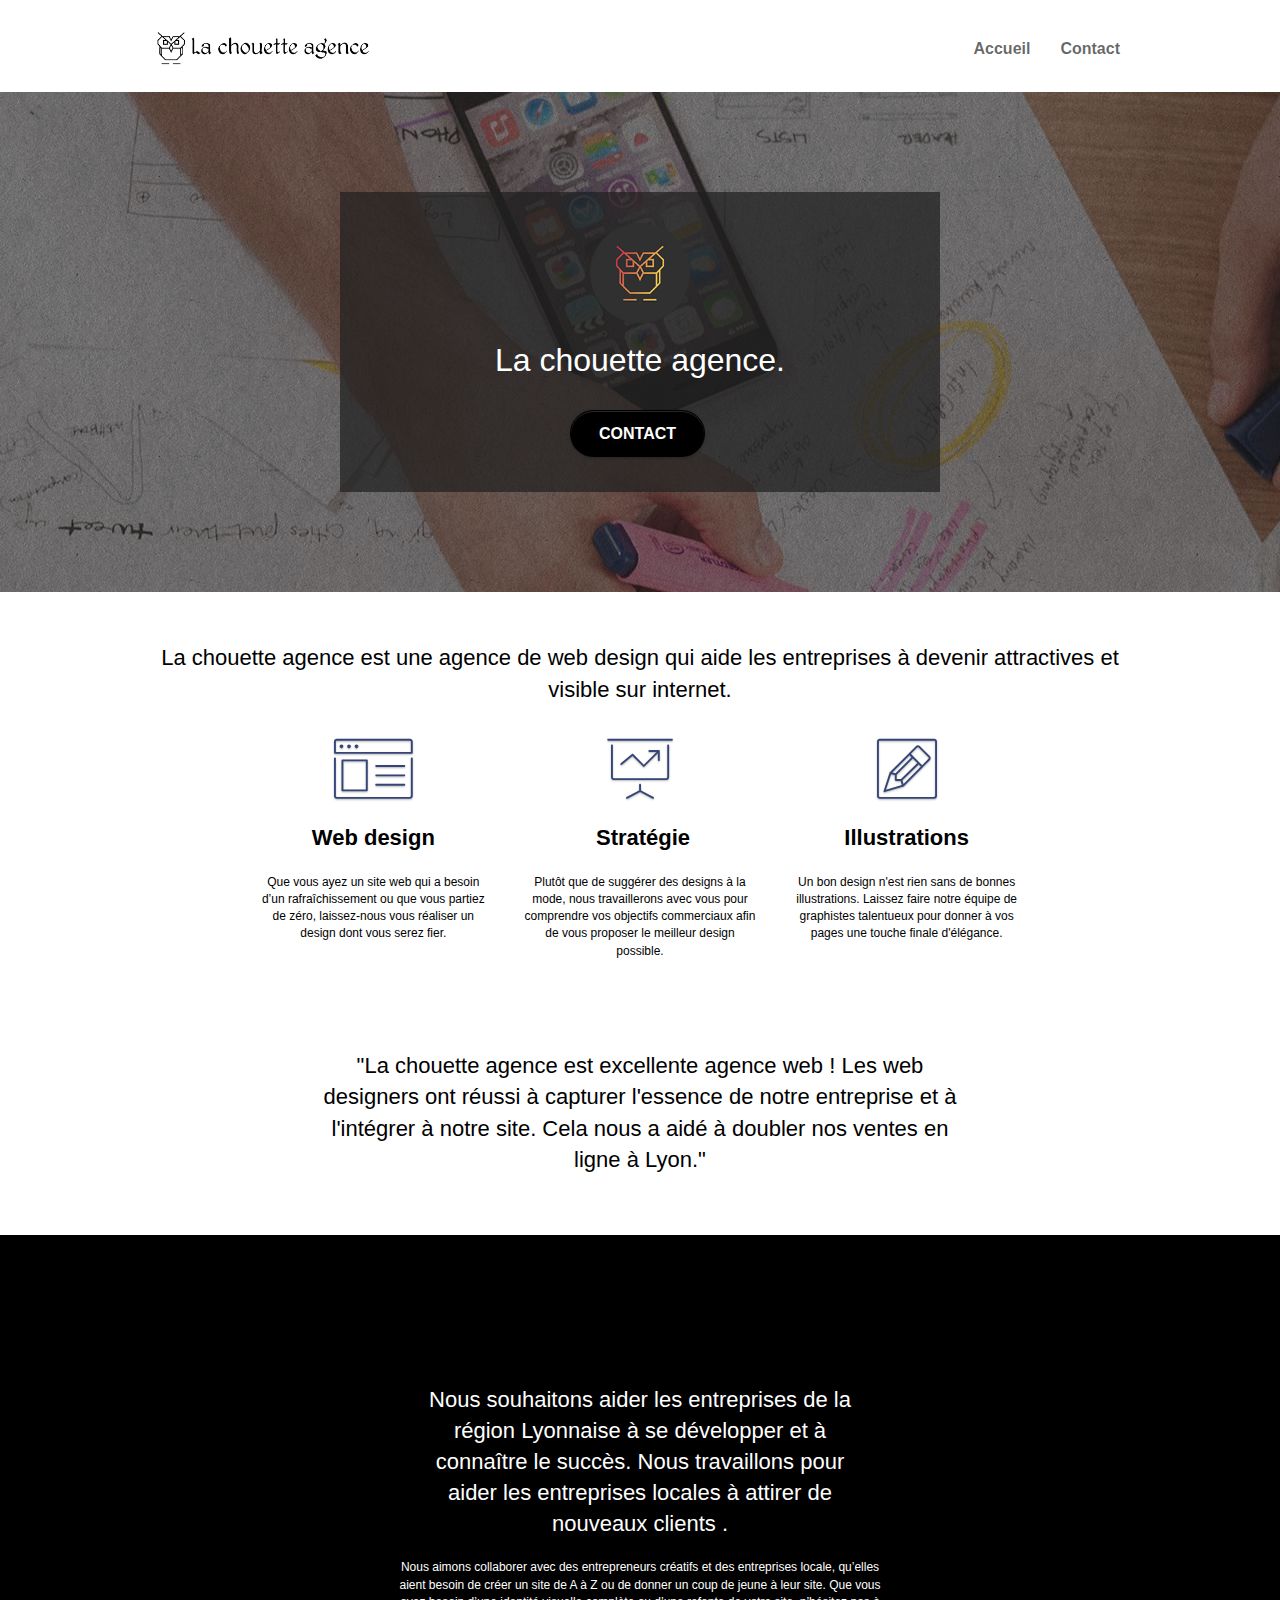
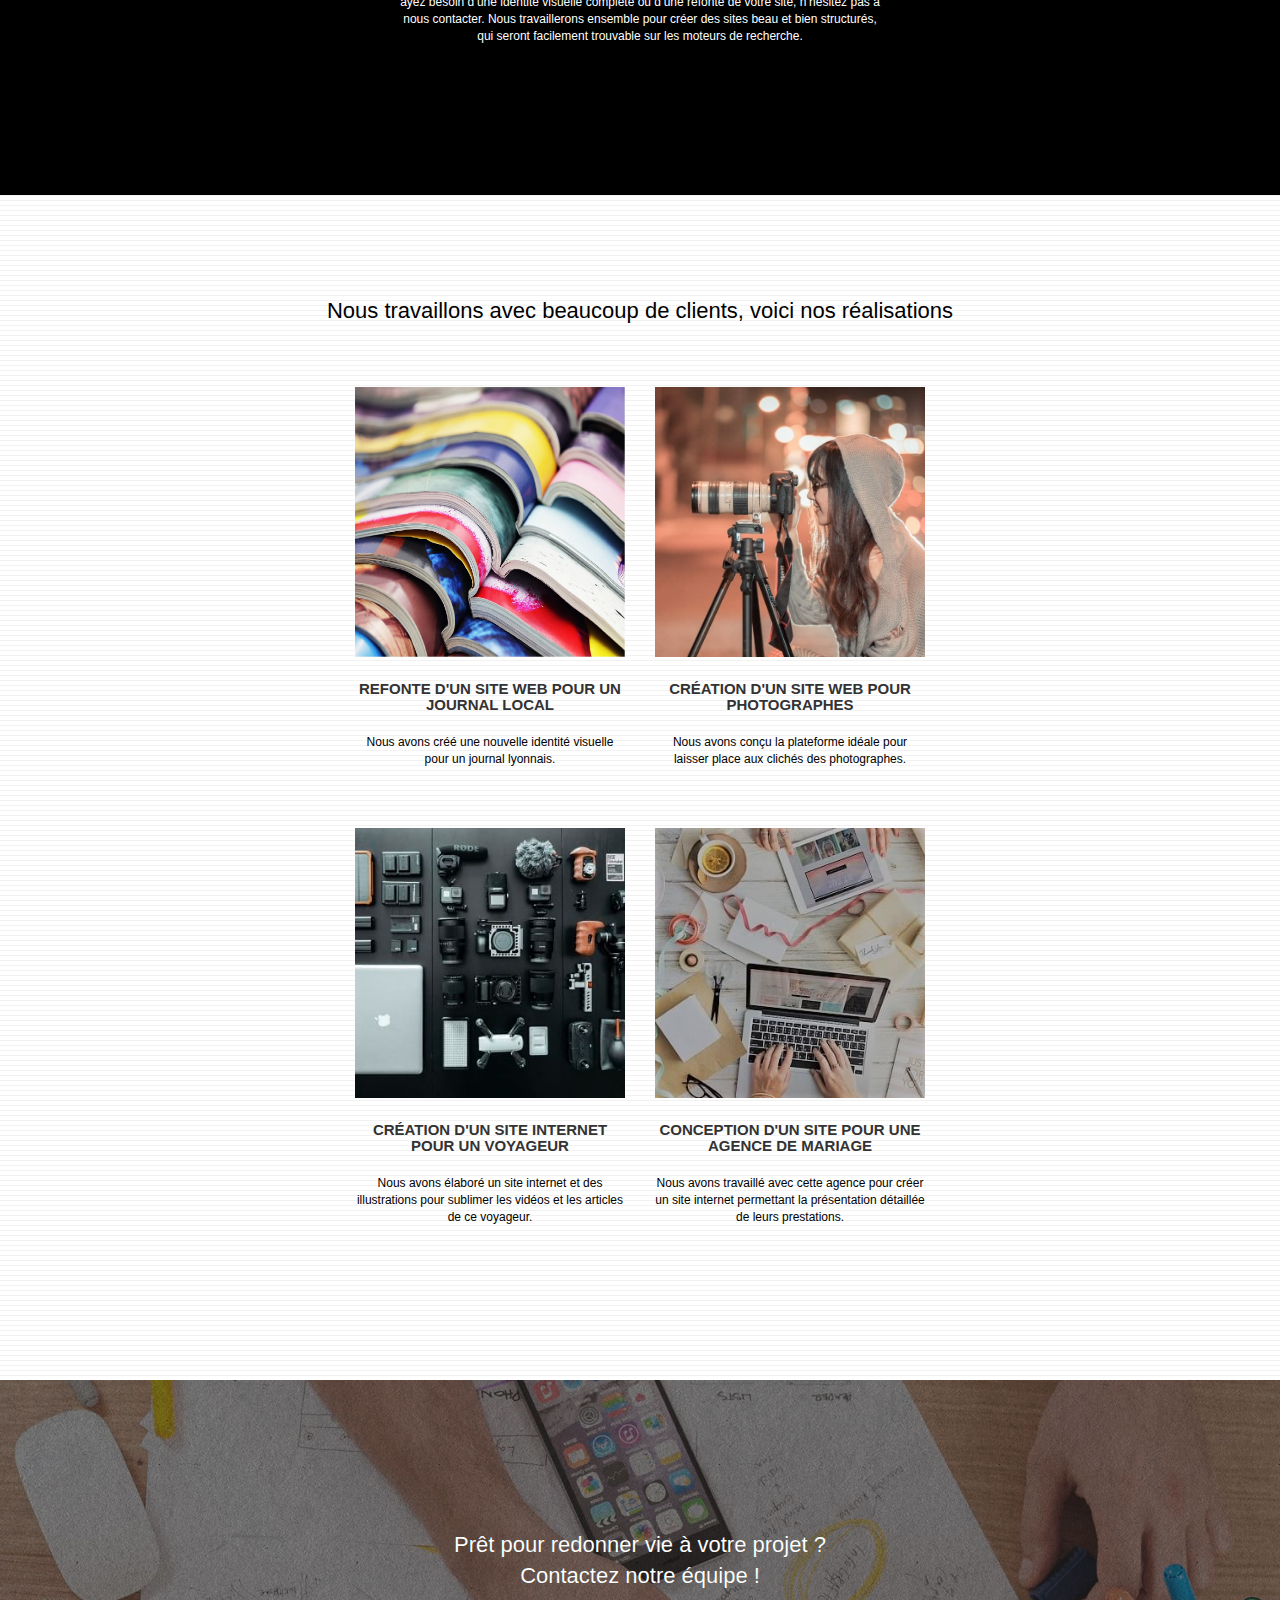
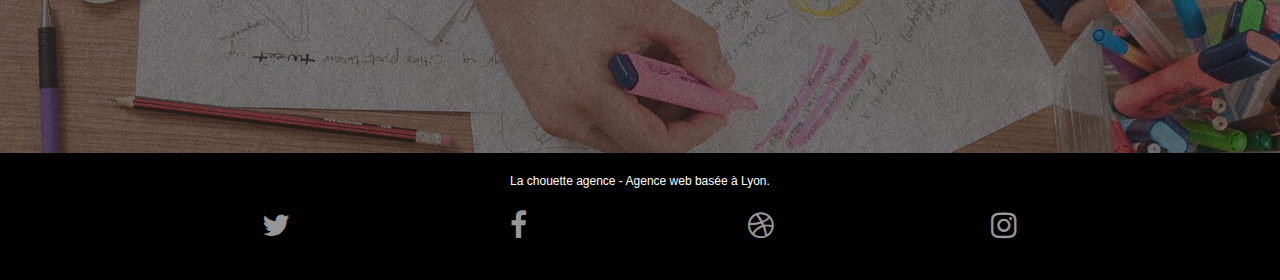
==== commit ad7d439f: "Add files via upload" ====
--- a/index.html
+++ b/index.html
@@ -2,82 +2,75 @@
 <html lang="fr">
 <head>
     <meta charset="utf-8">
-    <meta name="keywords" content="seo, google, site web, site internet, agence design paris, agence design, agence design,agence design,agence design,agence design,agence design,agence design,agence design,agence design">
-    <meta name="description" content="">
+    <meta name="description" content="Agence web à paris, stratégie web, web design, illustrations.">
     <meta name="viewport" content="width=device-width, initial-scale=1.0, viewport-fit=cover">
     <link rel="shortcut icon" type="image/png" href="favicon.jpg">
     
-	<link rel="stylesheet" type="text/css" href="./css/bootstrap.css">
+	<link rel="stylesheet" type="text/css" href="./css/bootstrap.min.css">
 	<link rel="stylesheet" type="text/css" href="style.css">
 	<link rel="stylesheet" type="text/css" href="./css/font-awesome.css">
 	<link rel="stylesheet" type="text/css" href="./css/et-line.css">
-	
-    
-	<script src="./js/jquery-2.1.0.js"></script>
+
+    <title>La chouette agence</title>
+
+    <script src="./js/jquery-2.1.0.js"></script>
 	<script src="./js/bootstrap.js"></script>
 	<script src="./js/blocs.js"></script>
 	<script src="./js/jquery.touchSwipe.js" defer></script>
 	<script src="./js/gmaps.js"></script>
-
-    <title>La chouette agence</title>
-
-    
-<!-- Analytics -->
- <!--Ajout d'un title-->
- 
-
-<!-- Analytics END -->
-    
+   
 </head>
 <body>
 <!-- Principal conteneur -->
 <div class="page-container">
     
 <!-- bloc-0 -->
-<div class="bloc bgc-white l-bloc " id="bloc-0">
+<header class="bloc bgc-white l-bloc " id="bloc-0">
 	<div class="container bloc-sm">
-
 		<nav class="navbar row">
 			<div class="navbar-header">
-				<a class="navbar-brand" href="index.html"><img src="img/la-chouette-agence.png" alt="paris web design logo agence web meilleure agence" height="40" /></a>
-				<div class="keywords">Agence web à paris, stratégie web, web design, illustrations, design de site web, site web, web, internet, site internet, site</div>
+				<a class="navbar-brand" href="index.html">
+					<img src="img/la-chouette-agence.png" alt="Logo de la chouette agence, agence de web design à Lyon" title="Retour à l'accueil"/>
+				</a>
 				<button id="nav-toggle" type="button" class="ui-navbar-toggle navbar-toggle" data-toggle="collapse" data-target=".navbar-1">
-					<span class="sr-only">Toggle navigation</span><span class="icon-bar"></span><span class="icon-bar"></span><span class="icon-bar"></span>
+					<span class="sr-only">Toggle navigation</span>
+					<span class="icon-bar"></span>
+					<span class="icon-bar"></span>
+					<span class="icon-bar"></span>
 				</button>
 			</div>
 			<div class="collapse navbar-collapse navbar-1 special-dropdown-nav">
 				<ul class="site-navigation nav navbar-nav">
 					<li>
-						<a href="index.html">Accueil</a>
+						<a href="index.html" aria-label="page d'accueil">Accueil</a>
 					</li>
 					<li>
-					</li>
-					<li>
-						<a href="page2.html">Contact</a>
+						<a href="Contact.html" aria-label="page contact">Contact</a>
 					</li>
 				</ul>
 			</div>
 		</nav>
 	</div>
-</div>
+</header>
 <!-- bloc-0 END -->
 
 <!-- bloc-1-presentation -->
-<div class="bloc bgc-dark-slate-blue bg-banniere d-bloc bg-t-edge bloc-bg-texture texture-paper b-parallax" id="bloc-1-hero">
-	<div class="container bloc-lg">
-		<div class="row tight-width-whitespace">
-			<div class="col-sm-12">
-				<img src="img/logo.png" class="center-block image-resize-mode" width="100" alt="La chouette agence, agence web paris, création logo paris" />
-				<h1 class="text-center hero-bloc-text tc-white ">
-					La chouette agence.
-				</h1>
-				<div class="text-center">
-					<a href="page2.html" class="btn btn-lg btn-clean btn-rd cta-hero btn-atomic-tangerine" id="cta-hero">Contact</a>
-				</div>
-			</div>
-		</div>
-	</div>
-</div>
+<main>
+	<div class="bloc bgc-dark-slate-blue bg-banniere d-bloc bg-t-edge bloc-bg-texture texture-paper b-parallax" id="bloc-1-hero">
+		<div class="container bloc-lg">
+			<div class="row tight-width-whitespace">
+				<div class="col-sm-12 header-size">
+					<img src="img/logo.png" class="center-block image-resize-mode" width="100" alt="La chouette agence" />
+					<h1 class="text-center hero-bloc-text tc-white text-mod-size">
+						La chouette agence.
+					</h1>
+					<div class="text-center">
+					<a href="./Contact.html" class="btn btn-lg btn-clean btn-rd cta-hero btn-atomic-tangerine" id="cta-hero">Contact</a>
+					</div>
+				</div>
+			</div>
+		</div>
+	</div>
 <!-- bloc-1-presentation END -->
 
 <!-- bloc-2-services -->
@@ -85,7 +78,7 @@
 	<div class="container bloc-md">
 		<div class="row">
 			<div class="col-sm-12 text-center">
-				<img alt="agence web, agence web paris, web design paris, stratégie web" src="img/title.png" />
+				<p class="text-mod">La chouette agence est une agence de web design qui aide les entreprises à devenir attractives et visible sur internet.</p>
 			</div>
 		</div>
 		<div class="row voffset-lg med-width-whitespace">
@@ -93,9 +86,9 @@
 				<div class="text-center">
 					<span class="et-icon-browser sm-shadow icon-dark-slate-blue icons icon-lg"></span>
 				</div>
-				<h3 class="mg-md text-center">
+				<h2 class="mg-md text-center">
 					Web design
-				</h3>
+				</h2>
 				<p class="text-center ">
 					Que vous ayez un site web qui a besoin d&rsquo;un rafraîchissement ou que vous partiez de zéro, laissez-nous vous réaliser un design dont vous serez fier.
 				</p>
@@ -104,9 +97,9 @@
 				<div class="text-center">
 					<span class="et-icon-presentation sm-shadow icon-dark-slate-blue icons icon-lg"></span>
 				</div>
-				<h3 class="mg-md text-center">
+				<h2 class="mg-md text-center">
 					&nbsp;Stratégie
-				</h3>
+				</h2>
 				<p class="text-center ">
 					Plutôt que de suggérer des designs à la mode, nous travaillerons avec vous pour comprendre vos objectifs commerciaux afin de vous proposer le meilleur design possible.<br>
 				</p>
@@ -115,9 +108,9 @@
 				<div class="text-center">
 					<span class="et-icon-edit sm-shadow icon-dark-slate-blue icons icon-lg"></span>
 				</div>
-				<h3 class="mg-md text-center">
+				<h2 class="mg-md text-center">
 					Illustrations
-				</h3>
+				</h2>
 				<p class="text-center ">
 					Un bon design n'est rien sans de bonnes illustrations. Laissez faire notre équipe de graphistes talentueux pour donner à vos pages une touche finale d'élégance.
 				</p>
@@ -125,8 +118,7 @@
 		</div>
 		<div class="row voffset-lg voffset">
 			<div class="col-xs-12 col-md-8 col-md-offset-2 text-center">
-				<img alt="agence web, agence web paris, web design paris, stratégie web" src="img/citation.png" />
-
+				<p class="text-mod">"La chouette agence est excellente agence web ! Les web designers ont réussi à capturer l'essence de notre entreprise et à l'intégrer à notre site. Cela nous a aidé à doubler nos ventes en ligne à Lyon."</p>
 			</div>
 		</div>
 	</div>
@@ -137,12 +129,18 @@
 <div class="bloc tc-white bgc-atomic-tangerine bg-presentation d-bloc bloc-bg-texture texture-paper b-parallax" id="bloc-3-what-i-do">
 	<div class="container bloc-lg">
 		<div class="row tight-width-whitespace black-background">
-			<div class="col-sm-12">
-				<h2 class="mg-md text-center tc-white">
+			<div class="col-sm-12 text-center bloc-text-center">
+				<h2 class="mg-md text-center tc-white hero-bloc-text">
 					Nous souhaitons aider les entreprises de la région Lyonnaise à se développer et à connaître le succès. Nous travaillons pour aider les entreprises locales à attirer de nouveaux clients .<br>
 				</h2>
 				<p class="text-center white">
-					Nous aimons collaborer avec des entrepreneurs créatifs et des entreprises locale, qu’elles aient besoin de créer un site de A à Z ou de donner un coup de jeune à leur site. Que vous ayez besoin d’une identité visuelle complète ou d’une refonte de votre site, n’hésitez pas à nous contacter. Nous travaillerons ensemble pour créer des sites beau et bien structurés, qui seront facilement trouvable sur les moteurs de recherche. <br><br><a class="ltc-white bold-link" href="page2.html">Contactez notre équipe</a><br>
+					Nous aimons collaborer avec des entrepreneurs créatifs et 
+					des entreprises locale, qu’elles aient besoin de créer un 
+					site de A à Z ou de donner un coup de jeune à leur site. 
+					Que vous ayez besoin d’une identité visuelle complète ou 
+					d’une refonte de votre site, n’hésitez pas à nous contacter.
+					Nous travaillerons ensemble pour créer des sites beau et 
+					bien structurés, qui seront facilement trouvable sur les moteurs de recherche. 
 				</p>
 			</div>
 		</div>
@@ -155,12 +153,12 @@
 	<div class="container bloc-lg">
 		<div class="row">
 			<div class="col-sm-12 text-center">
-				<img alt="agence web, agence web paris, web design paris, stratégie web" src="img/title2.png" />
+				<p class="text-mod"> Nous travaillons avec beaucoup de clients, voici nos réalisations</p>
 			</div>
 		</div>
 		<div class="row tight-width-whitespace portfolio-row">
 			<div class="col-sm-6">
-				<a href="#" data-lightbox="img/1.jpg" data-gallery-id="gallery-1" data-caption="Refonte d'un site web pour un journal local" data-frame="snapshot-lb"><img src="img/1.jpg" alt="paris web design logo agence web meilleure agence et refonte site web journal" class="img-responsive portfolio-thumb" /></a>
+				<a href="#" data-lightbox="./img/1.jpg" data-gallery-id="gallery-1" data-caption="Refonte d'un site web pour un journal local" data-frame="snapshot-lb"><img src="./img/1.jpg" alt="Refonte d'un site" class="img-responsive portfolio-thumb" /></a>
 				<h3 class="mg-md text-center">
 					Refonte d'un site web pour un journal local
 				</h3>
@@ -169,7 +167,7 @@
 				</p>
 			</div>
 			<div class="col-sm-6">
-				<a href="#" data-lightbox="img/2.jpg" data-gallery-id="gallery-1" data-caption="Création d'un site web pour photographes" data-frame="snapshot-lb"><img src="img/2.jpg" class="img-responsive portfolio-thumb" alt="paris web design logo agence web meilleure agence, Création d'un site web pour photographes" /></a>
+				<a href="#" data-lightbox="./img/2.jpg" data-gallery-id="gallery-1" data-caption="Création d'un site web pour photographes" data-frame="snapshot-lb"><img src="./img/2.jpg" class="img-responsive portfolio-thumb" alt="Création d'un site pour photographe" /></a>
 				<h3 class="mg-md text-center">
 					Création d'un site web pour photographes
 				</h3>
@@ -180,7 +178,7 @@
 		</div>
 		<div class="row tight-width-whitespace portfolio-row">
 			<div class="col-sm-6">
-				<a href="#" data-lightbox="img/3.bmp" data-gallery-id="gallery-1" data-caption="Création d'un site internet pour un voyageur" data-frame="snapshot-lb"><img src="img/3.bmp" class="img-responsive portfolio-thumb" alt="paris web design logo agence web meilleure agence, Création d'un site web pour voyageur"/></a>
+				<a href="#" data-lightbox="img/SodaPDF-converted-3.jpg" data-gallery-id="gallery-1" data-caption="Création d'un site internet pour un voyageur" data-frame="snapshot-lb"><img src="./img/3.jpg" class="img-responsive portfolio-thumb" alt="Création d'un site pour voyageur"/></a>
 				<h3 class="mg-md text-center">
 					Création d'un site internet pour un voyageur
 				</h3>
@@ -189,7 +187,7 @@
 				</p>
 			</div>
 			<div class="col-sm-6">
-				<a href="#" data-lightbox="img/4.bmp" data-gallery-id="gallery-1" data-caption="Conception d'un site pour une agence de mariage" data-frame="snapshot-lb"><img src="img/4.bmp" class="img-responsive portfolio-thumb" alt="paris web design logo agence web meilleure agence, Création d'un site web pour agence de mariage" /></a>
+				<a href="#" data-lightbox="img/SodaPDF-converted-4.jpg" data-gallery-id="gallery-1" data-caption="Conception d'un site pour une agence de mariage" data-frame="snapshot-lb"><img src="./img/4.jpg" class="img-responsive portfolio-thumb" alt="Conception d'un site pour une agence de mariage" /></a>
 				<h3 class="mg-md text-center">
 					Conception d'un site pour une agence de mariage
 				</h3>
@@ -205,20 +203,21 @@
 <!-- bloc-5-cta -->
 <div class="bloc bgc-dark-slate-blue bg-banniere d-bloc bloc-bg-texture texture-paper" id="bloc-5-cta">
 	<div class="container bloc-lg">
-		<div class="row">
-			<h2 class="mg-md text-center tc-white">
+		<div class="row bloc-text-center">
+			<h2 class="mg-md text-center tc-white bloc-position hero-bloc-text black-background">
 				Prêt pour redonner vie à votre projet ?<br>Contactez notre équipe !
 			</h2>
 			<div class="col-sm-12 text-center">
-				<a href="page2.html" class="btn btn-atomic-tangerine btn-clean btn-rd btn-lg cta-hero">Contact</a>
-			</div>
-		</div>
-	</div>
-</div>
+			</div>
+		</div>
+	</div>
+</div>
+</main>
 <!-- bloc-5-cta END -->
 
 <!-- Footer - bloc-8 -->
-<div class="bloc bgc-atomic-tangerine d-bloc" id="bloc-8">
+
+<footer class="bloc bgc-atomic-tangerine d-bloc" id="bloc-8">
 	<div class="container bloc-sm">
 		<div class="row">
 			<div class="col-sm-12">
@@ -246,51 +245,11 @@
 							<a class="social" href="index.html"><span class="fa fa-instagram icon-md"></span></a>
 						</div>
 					</div>
-					<div class="keywords" style="color:#F3976C;">Agence web à paris, stratégie web, web design, illustrations, design de site web, site web, web, internet, site internet, site</div>
-				</div>
-				<div class="row">
-					<div class="col-sm-4">
-						Partenaires
-							<ul>
-								<li><a href="voiture.com">voiture.com</a></li>
-								<li><a href="pizza.com">pizza.com</a></li>
-								<li><a href="matoiture.com">matoiture.com</a></li>
-								<li><a href="immobilierseo.com">immobilierseo.com</a></li>
-							</ul>		
-					</div>
-					<div class="col-sm-4">
-						Annuaires liste 1
-						<ul>
-							<li><a href="annuaireagence.com">annuaireagence.com</a></li>
-							<li><a href="annuaireseo.com">annuaireseo.com</a></li>
-							<li><a href="annuairemarketing.com">annuairemarketing.com</a></li>
-							<li><a href="123seoture.com">123seo.com</a></li>
-							<li><a href="123site.com">123site.com</a></li>
-							<li><a href="annuairewordpress.com">annuairewordpress.com</a></li>
-							<li><a href="listeagence.com">listeagence.com</a></li>
-							<li><a href="meilleuresagencesparis.com">meilleuresagencesparis.com</a></li>
-							<li><a href="listeseo.com">listeseo.com</a></li>
-						</ul>
-					</div>
-					<div class="col-sm-4">
-						Annuaires liste 2
-						<ul>
-							<li><a href="betterseo.com">betterseo.com</a></li>
-							<li><a href="ameliorerseo.com">ameliorerseo.com</a></li>
-							<li><a href="seojuicelien.com">seojuicelien.com</a></li>
-							<li><a href="meilleursliens.com">meilleursliens.com</a></li>
-							<li><a href="liensagogo.com">liensagogo.com</a></li>
-							<li><a href="backlink.com">backlink.com</a></li>
-							<li><a href="linkjuiceannuaire.com">linkjuiceannuaire.com</a></li>
-							<li><a href="remontersurgoogle.com">remontersurgoogle.com</a></li>
-							<li><a href="vraiseofiable.com">vraiseofiable.com</a></li>
-						</ul>
-					</div>
-				</div>
-			</div>
-		</div>
-	</div>
-</div>
+				</div>
+			</div>
+		</div>
+	</div>
+</footer>
 <!-- Footer - bloc-8 END -->
 
 </div>
--- a/style.css
+++ b/style.css
@@ -15,11 +15,65 @@
 li a{
     font-weight: bold;
 }
+label{
+    color: black;
+}
+form{
+    display: table;
+    text-align: right;
+    line-height: 40px;
+    width: 100%;
+}
+.form-mod{
+    width: 100%;
+}
 .keywords{
     font-size: 14px;
     color:#6e6e6e;
     text-align: center;
     width: 800px;
+}
+.text-mod{
+    font-size: 22px;
+}
+.row-contact{
+    width: 100%;
+    height: 100%;
+    display: flex;
+    justify-content: center;
+    align-items: center;
+}
+.container-contact{
+    height: 300px;
+
+}
+.flexcentre{
+    display: flex;
+    justify-content: center;
+    align-items: center;
+}
+.row-contact p{
+    color: white;
+    margin: 0px;
+
+}
+.text-mod-size{
+    width: 380px;
+}
+.bloc-text-center{
+    display: flex;
+    justify-content: center;
+    align-items: center;
+    flex-direction: column;
+}
+.header-size{
+    width: 100%;
+    height: 300px;
+    display: flex;
+    flex-direction: column;
+    justify-content: center;
+    align-items: center;
+    background-color: rgba(31, 31, 31, 0.7);
 }
 a:hover {
     text-decoration: none;
@@ -102,6 +156,10 @@
     background: url("img/texture-paper.png");
     background-size: 280px 280px;
 }
+.bloc-position{
+    position: relative;
+}
+
 
 .b-parallax {
     background-attachment: fixed;
@@ -378,6 +436,11 @@
         transform: translate(0, -50%);
         -webkit-transform: translateY(-50%);
     }
+    .nav-contact{
+        width: 200px;
+        display: flex;
+        justify-content: space-around;
+    }
     .nav > li .dropdown-menu a,
     .nav > li .dropdown-menu a:hover {
         color: #484848;
@@ -419,6 +482,10 @@
 
 nav .caret {
     margin: 0 5px;
+}
+.navbar-brand img {
+    max-height: 40px;
+    width: auto;
 }
 
 .dropdown-menu .dropdown-menu {
@@ -659,15 +726,27 @@
 a {
     font-family: "helvetica";
     font-weight: 400;
-    color: #575757!important;
-}
-
+}
+footer a{
+    color: white;
+    border-radius: 5px;
+    width: 85%;
+    height: 30px;
+}
 .container {
-    max-width: 1000px;
+    width: 1000px;
+}
+#bloc-2-services h2{
+    color: black;
+    font-weight: bold;
 }
 
 .hero-bloc-text {
-    font-size: 38px;
+    background-clip: text;
+    width: 90%;
+}
+.font-size-h2{
+    font-size: 22px;
 }
 
 .hero-bloc-text-sub {
@@ -685,11 +764,13 @@
 }
 
 p {
-    font-size: 11px;
+    font-size: 12px;
+    color: black;
 }
 
 .tight-width-whitespace {
-    max-width: 600px;
+    width: 60%;
+    min-width: 350px;
     margin: auto auto auto auto;
 }
 
@@ -700,7 +781,6 @@
 
 .cta-hero {
     margin-top: 22px;
-    color: #FFFFFF!important;
     text-transform: uppercase;
     padding: 12px 28px 12px 28px;
     font-size: 16px;
@@ -708,8 +788,11 @@
 }
 
 .social {
-    max-width: 400px;
-    margin: auto auto auto auto;
+    display: flex;
+    justify-content: space-around;
+    align-items: center;
+    width: 100%;
+    margin: 10px 0 10px 0;
 }
 
 h2 {
@@ -723,6 +806,9 @@
     font-weight: 700;
     color: #333333!important;
 }
+.row h3{
+    color: white;
+}
 
 .med-width-whitespace {
     max-width: 800px;
@@ -730,12 +816,12 @@
     box-shadow: 0px 0px 0px #000000;
 }
 
-h1 {
-    color: #333333!important;
+h1,h2 {
+    color: white;
 }
 
 h4 {
-    color: #333333!important;
+    color: white;
 }
 
 .icons {
@@ -761,7 +847,7 @@
 }
 
 .black-background {
-    background-color: rgba(165, 147, 99, 0.7);
+    background-color: rgba(0, 0, 0, 0.7);
     padding: 40px 40px 40px 40px;
 }
 
@@ -779,21 +865,19 @@
 }
 
 .bgc-atomic-tangerine {
-    background-color: #F3976C;
-}
-
-.tc-white {
-    color: #F3976C!important;
-}
-
+    background-color: black;
+}
+.bgc-atomic-tangerine-contact{
+    background-color: rgba(0, 0, 0, .8);
+}
 .btn-atomic-tangerine {
-    background: #F3976C;
-    color: #FFFFFF!important;
+    background: black;
+    color: white;
 }
 
 .btn-atomic-tangerine:hover {
-    background: #c27956!important;
-    color: #FFFFFF!important;
+    background: white;
+    color: black;
 }
 
 .ltc-white {
@@ -805,11 +889,11 @@
 }
 
 .ltc-atomic-tangerine {
-    color: #F3976C!important;
+    color: #b06c4e!important;
 }
 
 .ltc-atomic-tangerine:hover {
-    color: #c27956!important;
+    color: #b06c4e!important;
 }
 
 .icon-dark-slate-blue {
@@ -830,7 +914,13 @@
 }
 
 .bg-presentation {
-    background-image: url("img/image-de-presentation.bmp");
+    background-image: url("./img/SodaPDF-converted-image-de-presentation\ \(1\).jpg");
+}
+footer li{
+    height: 50px;
+    display: flex;
+    text-align: center;
+    align-items: center;
 }
 
 @media (max-width: 1024px) {
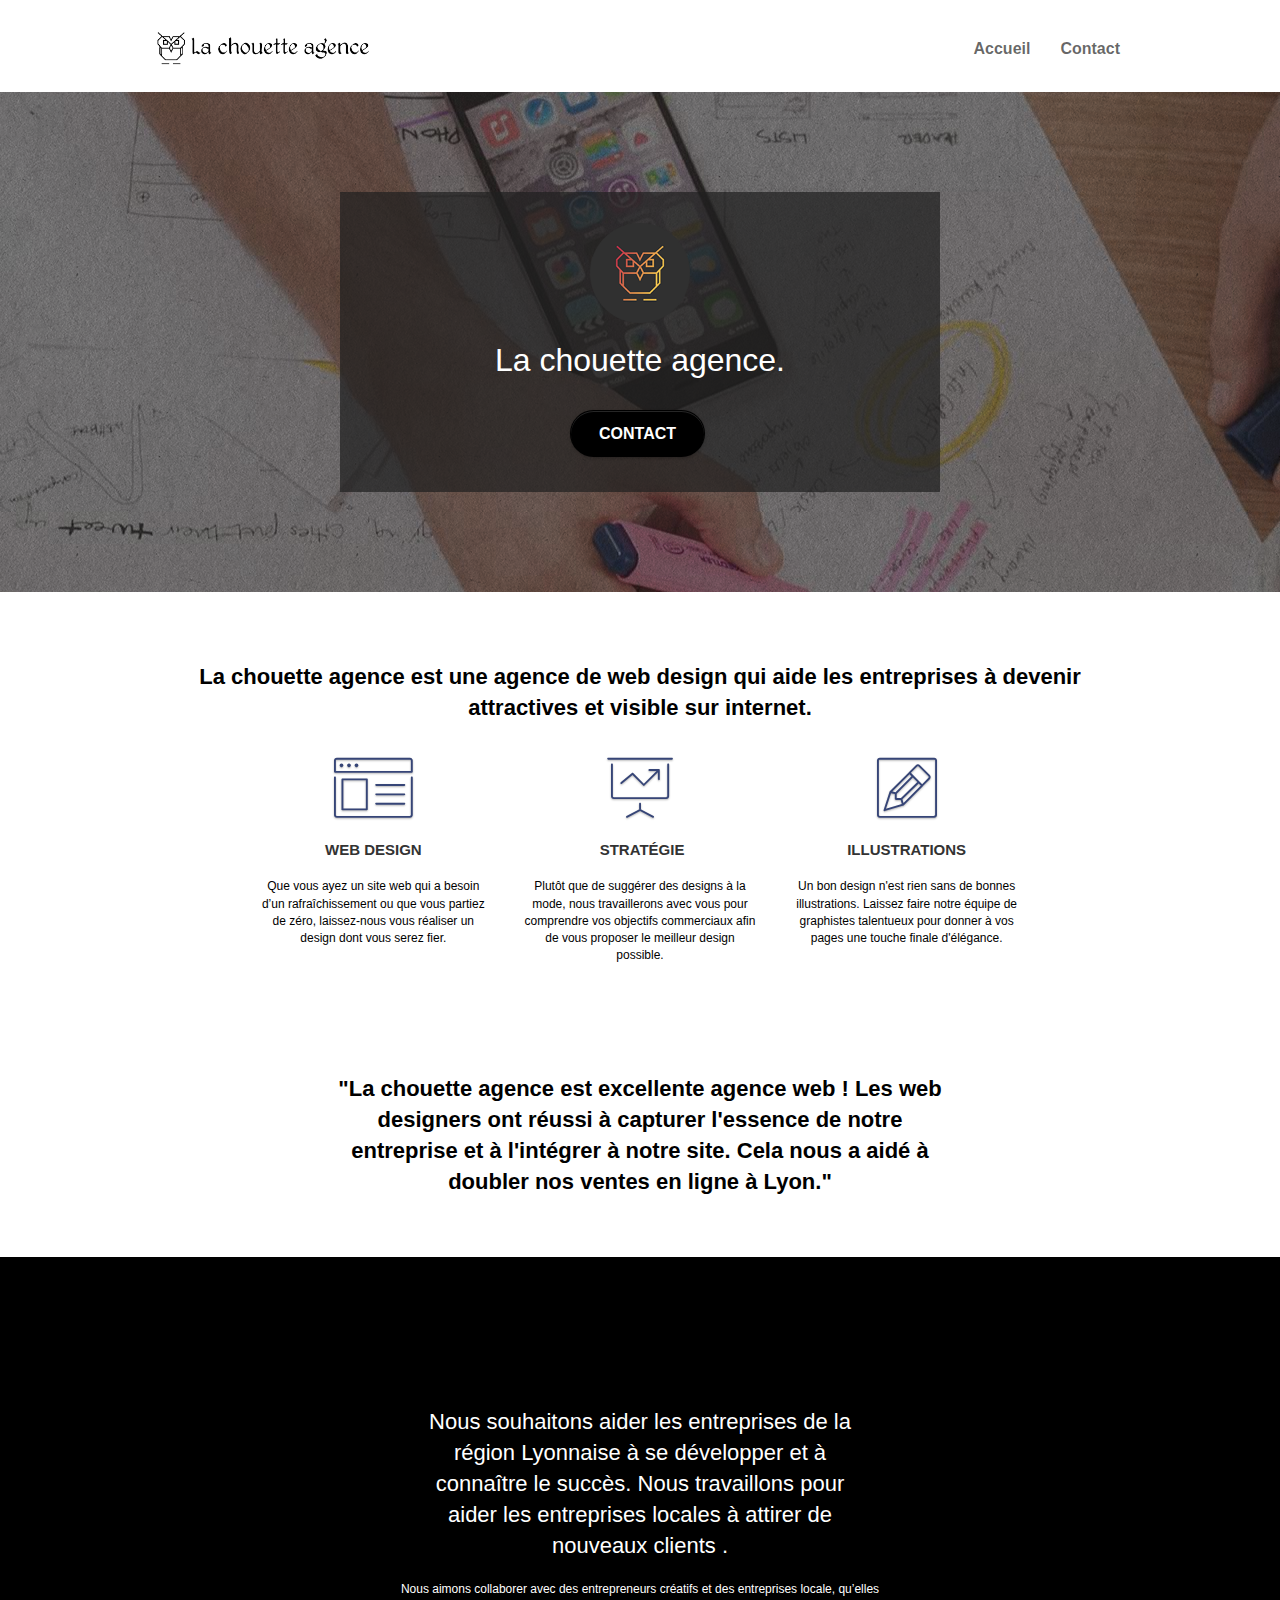
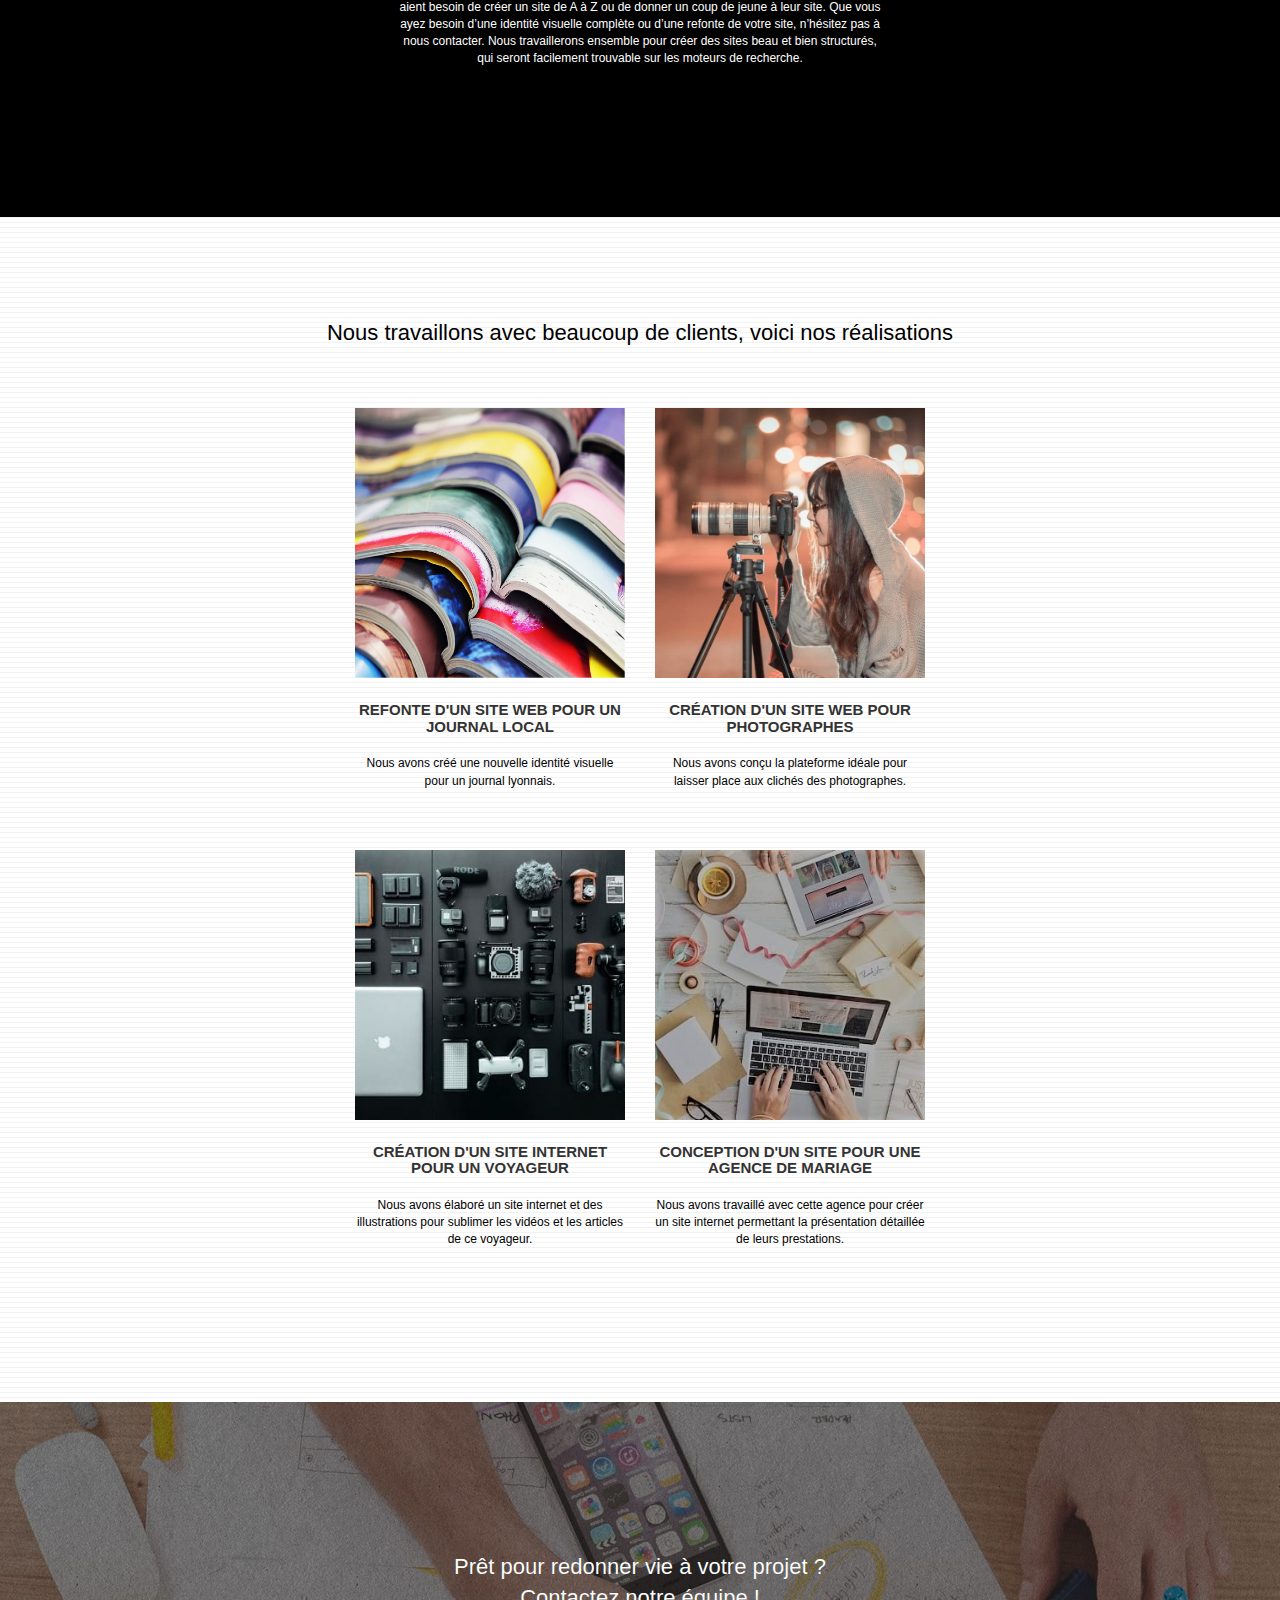
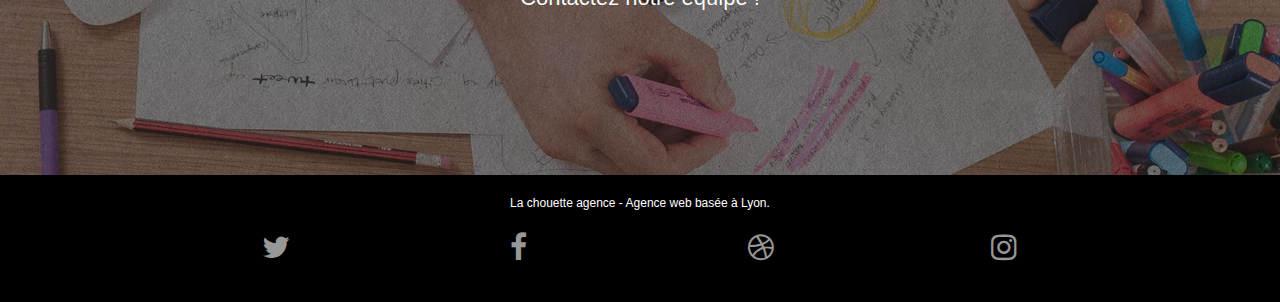
==== commit 42262eba: "Add files via upload" ====
--- a/index.html
+++ b/index.html
@@ -13,11 +13,11 @@
 
     <title>La chouette agence</title>
 
-    <script src="./js/jquery-2.1.0.js"></script>
-	<script src="./js/bootstrap.js"></script>
-	<script src="./js/blocs.js"></script>
-	<script src="./js/jquery.touchSwipe.js" defer></script>
-	<script src="./js/gmaps.js"></script>
+    <script defer src="./js/jquery-2.1.0.js"></script>
+	<script defer src="./js/bootstrap.js"></script>
+	<script defer src="./js/blocs.js"></script>
+	<script defer src="./js/jquery.touchSwipe.js" defer></script>
+	<script defer src="./js/gmaps.js"></script>
    
 </head>
 <body>
@@ -45,7 +45,7 @@
 						<a href="index.html" aria-label="page d'accueil">Accueil</a>
 					</li>
 					<li>
-						<a href="Contact.html" aria-label="page contact">Contact</a>
+						<a href="contact.html" aria-label="page contact">Contact</a>
 					</li>
 				</ul>
 			</div>
@@ -78,7 +78,7 @@
 	<div class="container bloc-md">
 		<div class="row">
 			<div class="col-sm-12 text-center">
-				<p class="text-mod">La chouette agence est une agence de web design qui aide les entreprises à devenir attractives et visible sur internet.</p>
+				<h2 class="text-mod">La chouette agence est une agence de web design qui aide les entreprises à devenir attractives et visible sur internet.</p>
 			</div>
 		</div>
 		<div class="row voffset-lg med-width-whitespace">
@@ -86,9 +86,9 @@
 				<div class="text-center">
 					<span class="et-icon-browser sm-shadow icon-dark-slate-blue icons icon-lg"></span>
 				</div>
-				<h2 class="mg-md text-center">
+				<h3 class="mg-md text-center">
 					Web design
-				</h2>
+				</h3>
 				<p class="text-center ">
 					Que vous ayez un site web qui a besoin d&rsquo;un rafraîchissement ou que vous partiez de zéro, laissez-nous vous réaliser un design dont vous serez fier.
 				</p>
@@ -97,9 +97,9 @@
 				<div class="text-center">
 					<span class="et-icon-presentation sm-shadow icon-dark-slate-blue icons icon-lg"></span>
 				</div>
-				<h2 class="mg-md text-center">
+				<h3 class="mg-md text-center">
 					&nbsp;Stratégie
-				</h2>
+				</h3>
 				<p class="text-center ">
 					Plutôt que de suggérer des designs à la mode, nous travaillerons avec vous pour comprendre vos objectifs commerciaux afin de vous proposer le meilleur design possible.<br>
 				</p>
@@ -108,9 +108,9 @@
 				<div class="text-center">
 					<span class="et-icon-edit sm-shadow icon-dark-slate-blue icons icon-lg"></span>
 				</div>
-				<h2 class="mg-md text-center">
+				<h3 class="mg-md text-center">
 					Illustrations
-				</h2>
+				</h3>
 				<p class="text-center ">
 					Un bon design n'est rien sans de bonnes illustrations. Laissez faire notre équipe de graphistes talentueux pour donner à vos pages une touche finale d'élégance.
 				</p>
@@ -118,7 +118,7 @@
 		</div>
 		<div class="row voffset-lg voffset">
 			<div class="col-xs-12 col-md-8 col-md-offset-2 text-center">
-				<p class="text-mod">"La chouette agence est excellente agence web ! Les web designers ont réussi à capturer l'essence de notre entreprise et à l'intégrer à notre site. Cela nous a aidé à doubler nos ventes en ligne à Lyon."</p>
+				<h2 class="text-mod">"La chouette agence est excellente agence web ! Les web designers ont réussi à capturer l'essence de notre entreprise et à l'intégrer à notre site. Cela nous a aidé à doubler nos ventes en ligne à Lyon."</p>
 			</div>
 		</div>
 	</div>
@@ -227,22 +227,22 @@
 				<div class="row row-no-gutters social">
 					<div class="col-sm-3">
 						<div class="text-center">
-							<a class="social" href="index.html"><span class="fa fa-twitter icon-md"></span></a>
-						</div>
-					</div>
-					<div class="col-sm-3">
-						<div class="text-center">
-							<a class="social" href="index.html"><span class="fa fa-facebook icon-md"></span></a>
-						</div>
-					</div>
-					<div class="col-sm-3">
-						<div class="text-center">
-							<a class="social" href="index.html"><span class="fa fa-dribbble icon-md"></span></a>
-						</div>
-					</div>
-					<div class="col-sm-3">
-						<div class="text-center">
-							<a class="social" href="index.html"><span class="fa fa-instagram icon-md"></span></a>
+							<a class="social" title="Twitter" href="index.html"><span class="fa fa-twitter icon-md"></span></a>
+						</div>
+					</div>
+					<div class="col-sm-3">
+						<div class="text-center">
+							<a class="social" title="Facebook" href="index.html"><span class="fa fa-facebook icon-md"></span></a>
+						</div>
+					</div>
+					<div class="col-sm-3">
+						<div class="text-center">
+							<a class="social" title="Dribbble" href="index.html"><span class="fa fa-dribbble icon-md"></span></a>
+						</div>
+					</div>
+					<div class="col-sm-3">
+						<div class="text-center">
+							<a class="social" title="Instagram" href="index.html"><span class="fa fa-instagram icon-md"></span></a>
 						</div>
 					</div>
 				</div>
--- a/style.css
+++ b/style.css
@@ -397,12 +397,6 @@
 .navbar-nav .open .dropdown-menu > li > a {
     text-align: inherit;
 }
-
-.nav > li a:hover,
-.nav > li a:focus {
-    background: transparent;
-}
-
 .navbar-toggle {
     margin: 10px 10px 0 0;
     border: 0px;
@@ -533,7 +527,8 @@
 .btn-d:focus {
     color: #FFF;
     background: rgba(0, 0, 0, .3);
-}
+    border: 1px solid;
+}               
 
 button {
     outline: none!important;
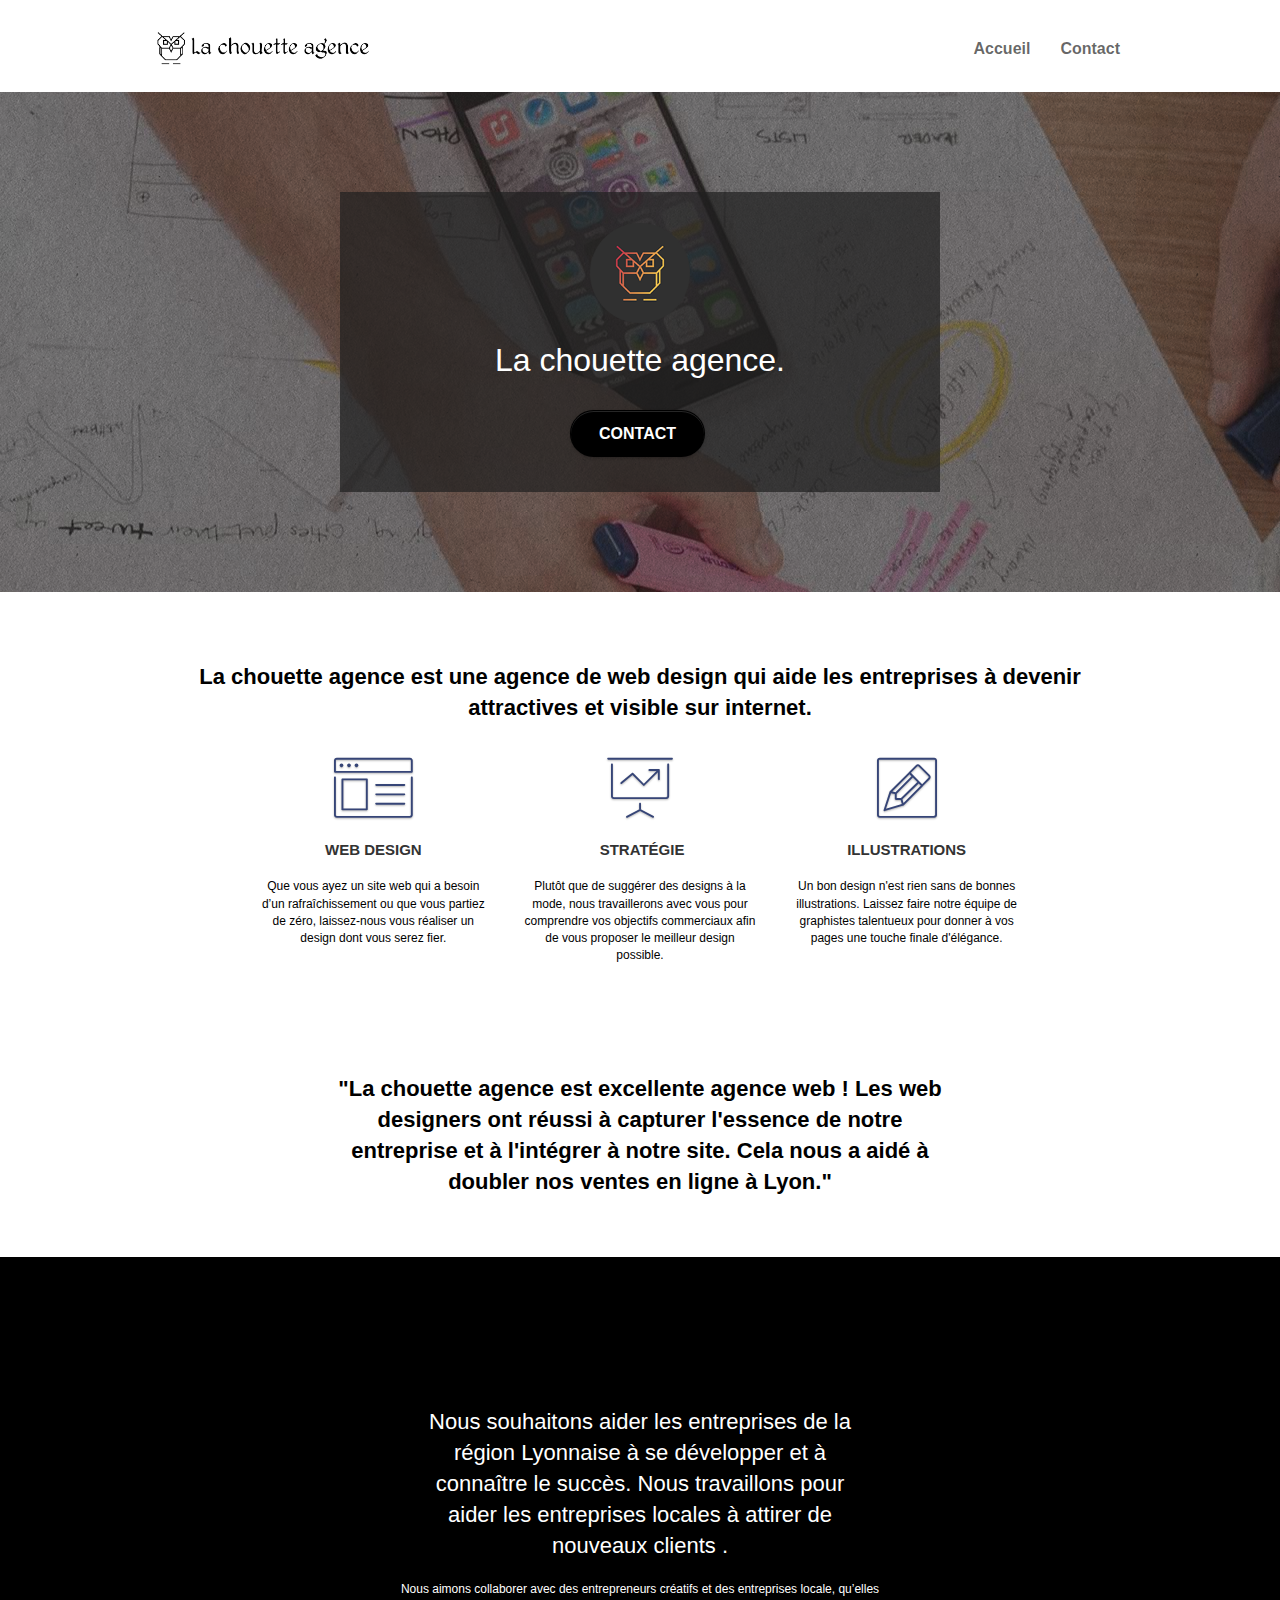
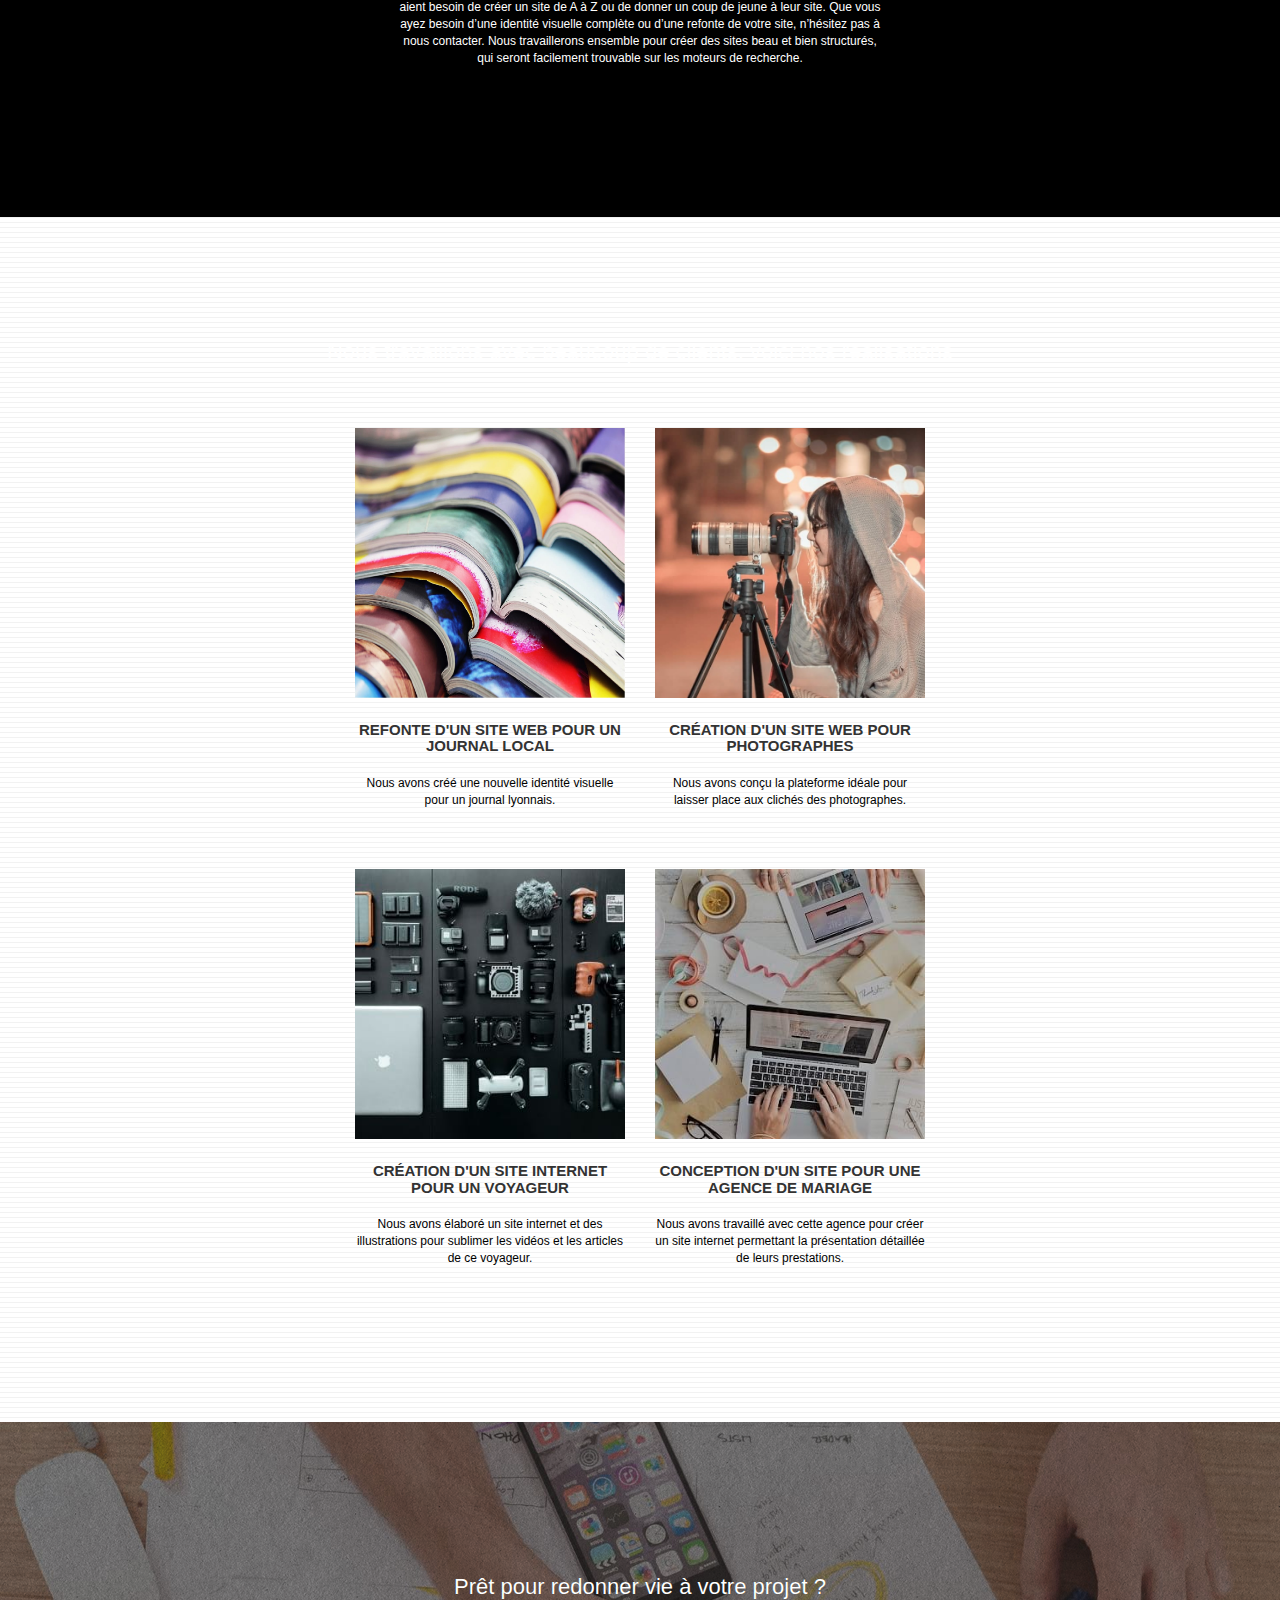
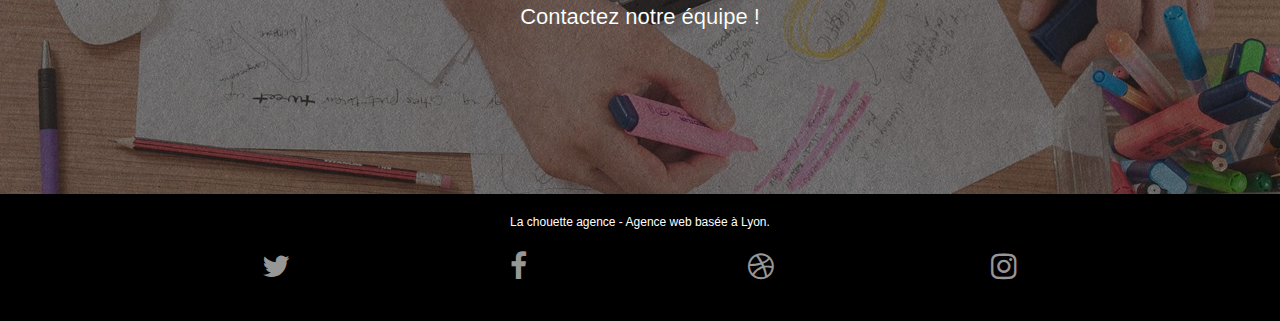
==== commit 5db93b01: "Add files via upload" ====
--- a/index.html
+++ b/index.html
@@ -153,7 +153,7 @@
 	<div class="container bloc-lg">
 		<div class="row">
 			<div class="col-sm-12 text-center">
-				<p class="text-mod"> Nous travaillons avec beaucoup de clients, voici nos réalisations</p>
+				<h2 class="text-mod"> Nous travaillons avec beaucoup de clients, voici nos réalisations</h2>
 			</div>
 		</div>
 		<div class="row tight-width-whitespace portfolio-row">
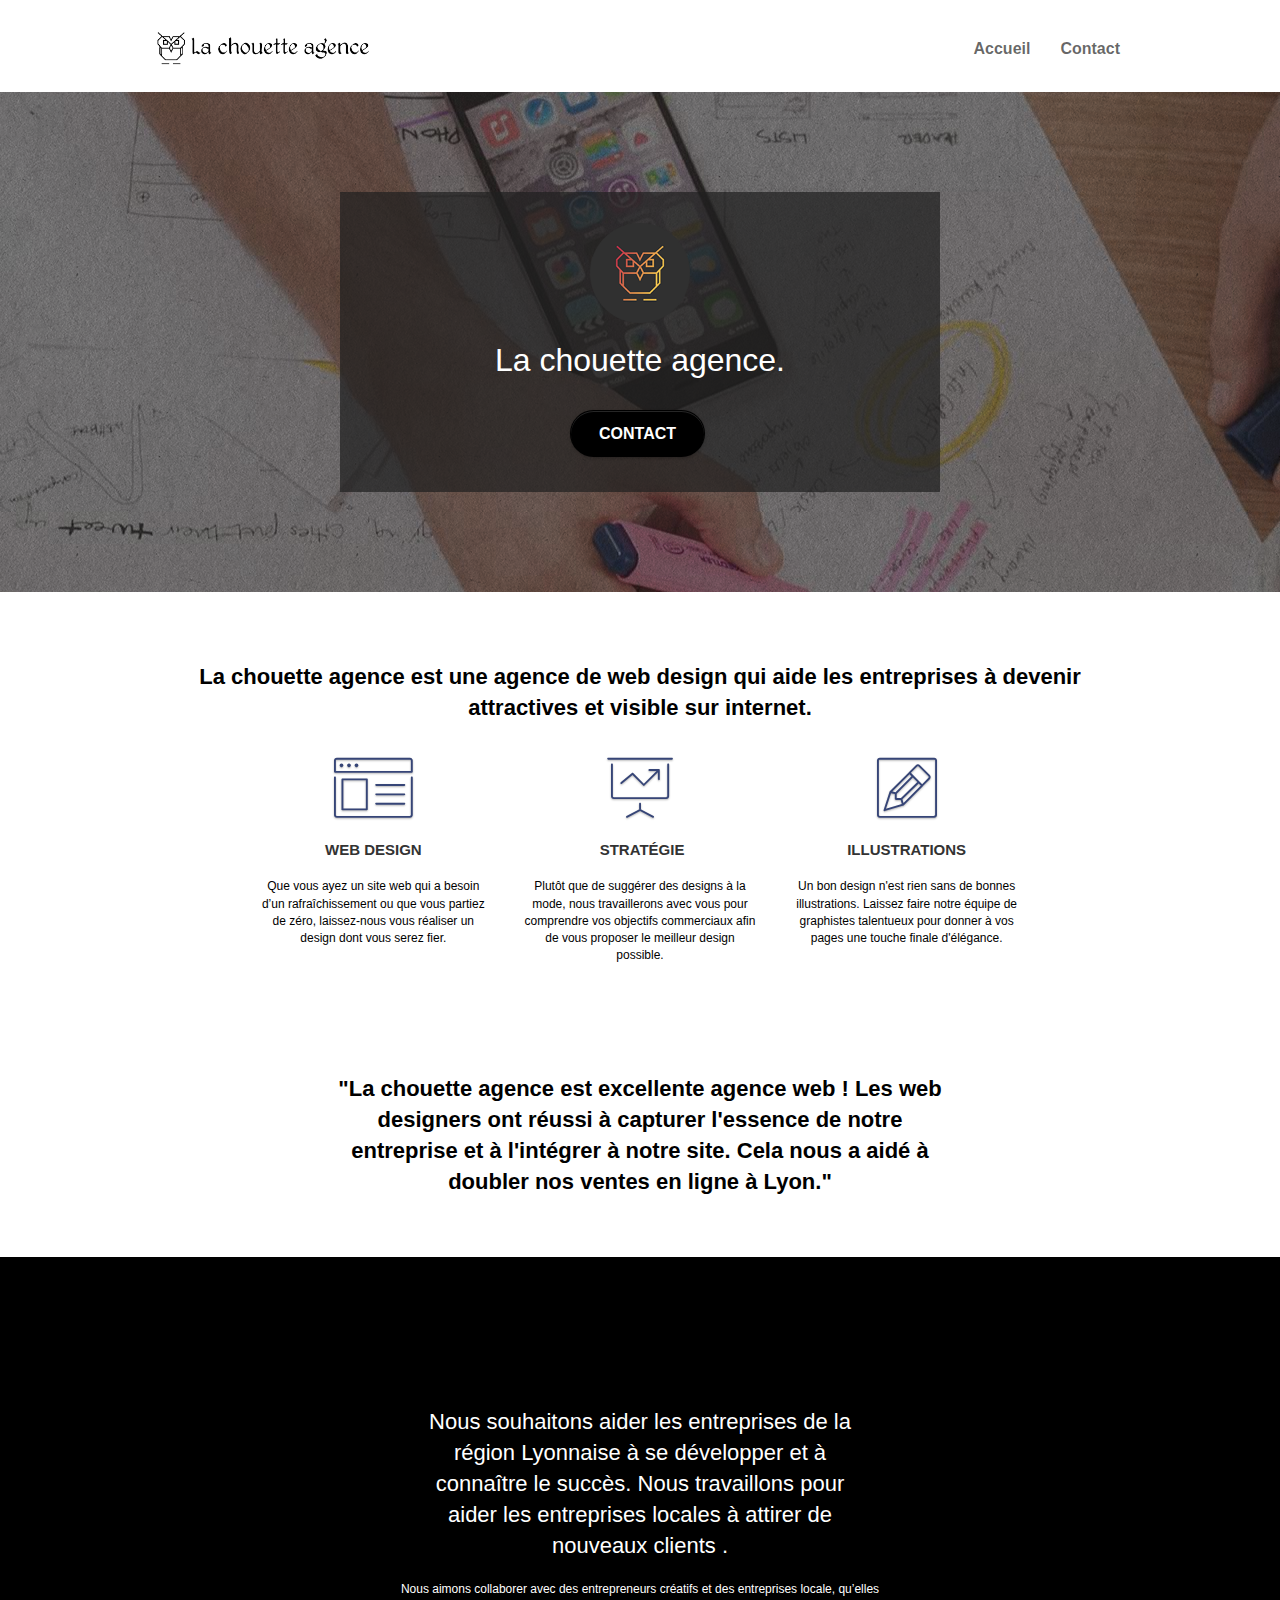
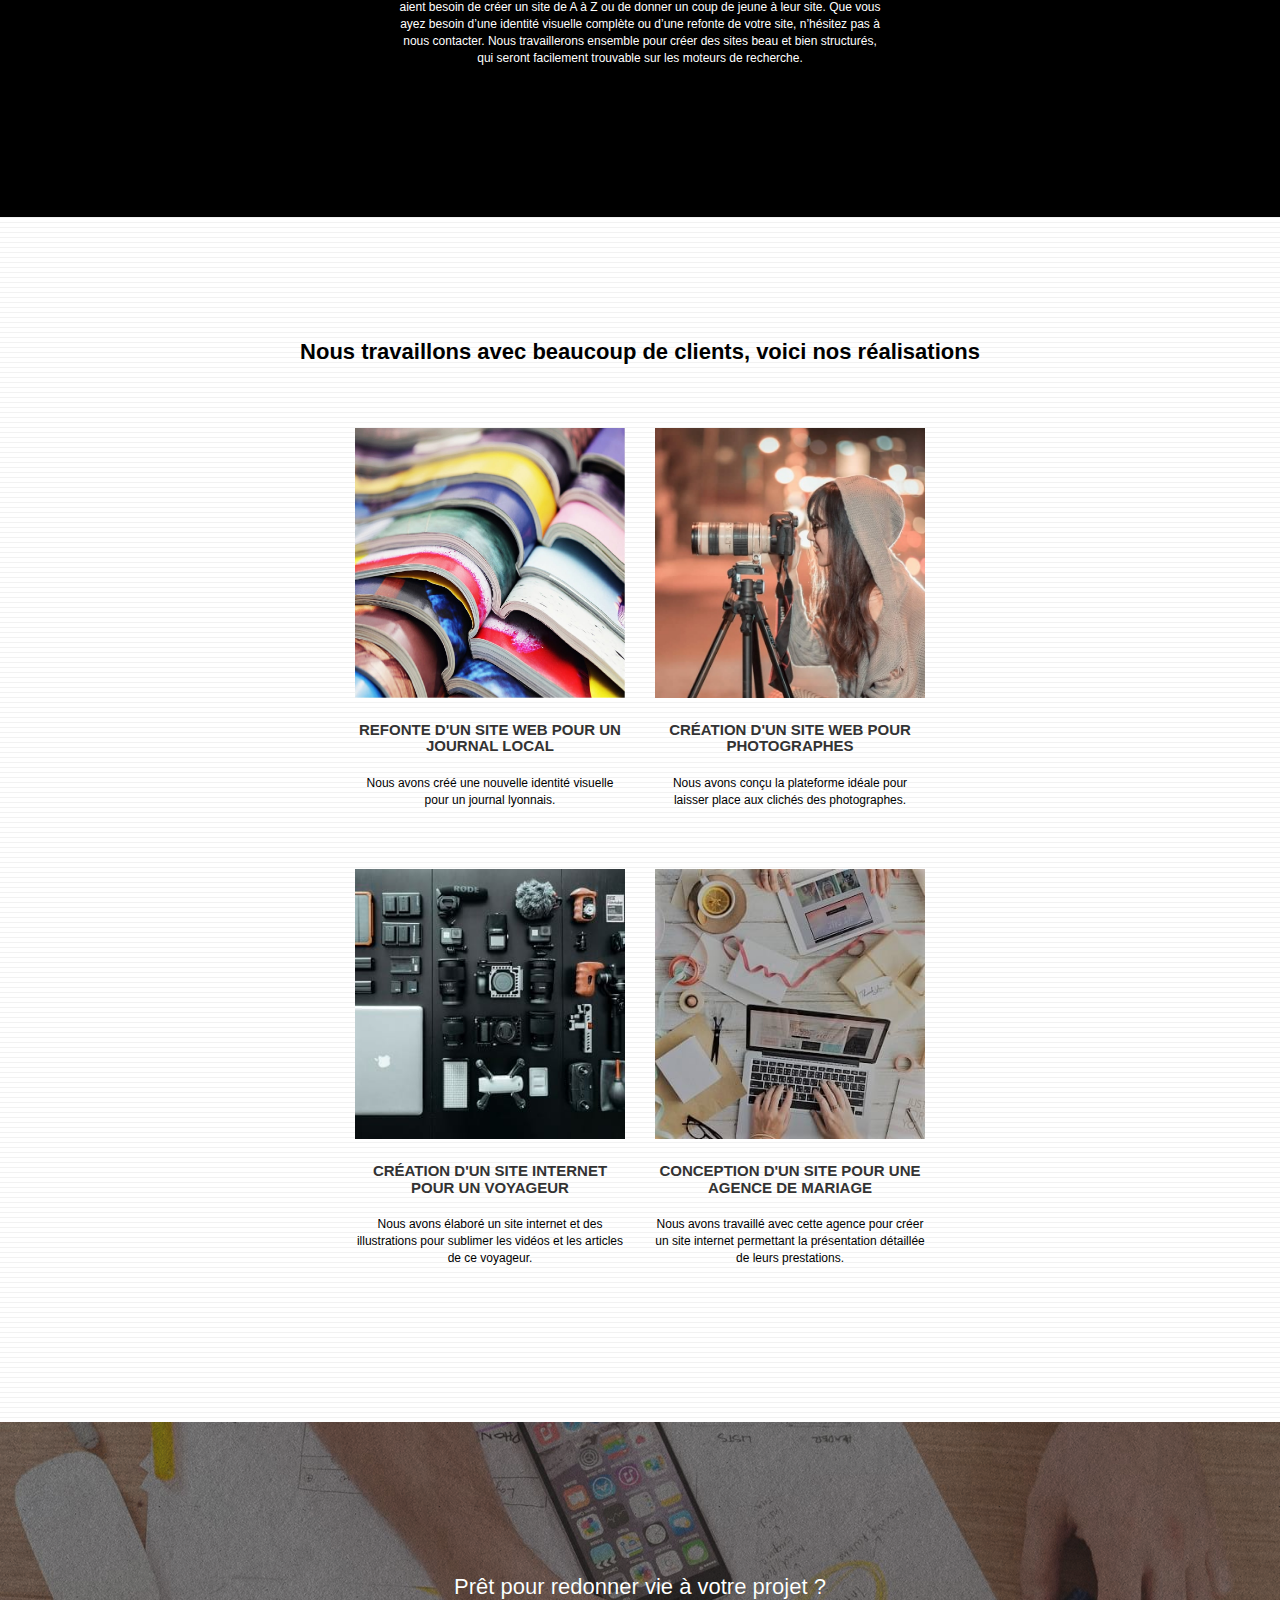
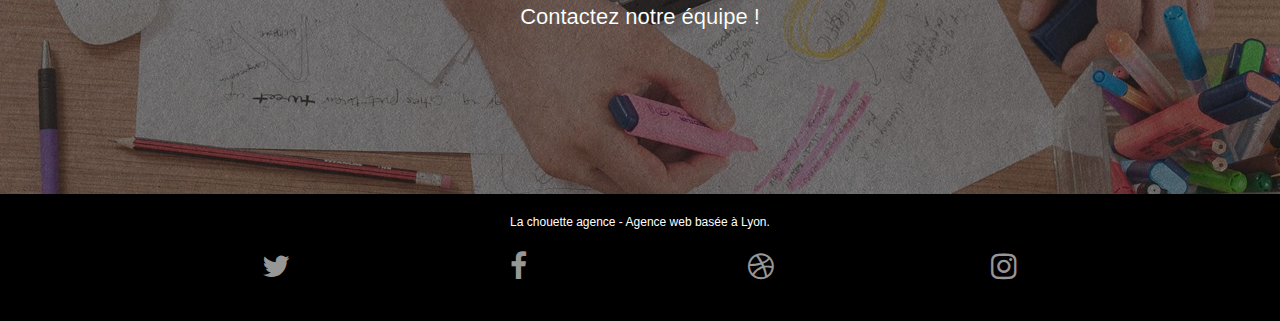
==== commit c440ef51: "Add files via upload" ====
--- a/index.html
+++ b/index.html
@@ -61,7 +61,7 @@
 			<div class="row tight-width-whitespace">
 				<div class="col-sm-12 header-size">
 					<img src="img/logo.png" class="center-block image-resize-mode" width="100" alt="La chouette agence" />
-					<h1 class="text-center hero-bloc-text tc-white text-mod-size">
+					<h1 class="text-center hero-bloc-text tc-white text-mod-size text-white">
 						La chouette agence.
 					</h1>
 					<div class="text-center">
@@ -130,7 +130,7 @@
 	<div class="container bloc-lg">
 		<div class="row tight-width-whitespace black-background">
 			<div class="col-sm-12 text-center bloc-text-center">
-				<h2 class="mg-md text-center tc-white hero-bloc-text">
+				<h2 class="mg-md text-center tc-white hero-bloc-text text-white">
 					Nous souhaitons aider les entreprises de la région Lyonnaise à se développer et à connaître le succès. Nous travaillons pour aider les entreprises locales à attirer de nouveaux clients .<br>
 				</h2>
 				<p class="text-center white">
@@ -204,7 +204,7 @@
 <div class="bloc bgc-dark-slate-blue bg-banniere d-bloc bloc-bg-texture texture-paper" id="bloc-5-cta">
 	<div class="container bloc-lg">
 		<div class="row bloc-text-center">
-			<h2 class="mg-md text-center tc-white bloc-position hero-bloc-text black-background">
+			<h2 class="mg-md text-center tc-white bloc-position hero-bloc-text black-background text-white">
 				Prêt pour redonner vie à votre projet ?<br>Contactez notre équipe !
 			</h2>
 			<div class="col-sm-12 text-center">
--- a/style.css
+++ b/style.css
@@ -35,6 +35,8 @@
 }
 .text-mod{
     font-size: 22px;
+    color: black;
+    font-weight: bold;
 }
 .row-contact{
     width: 100%;
@@ -42,6 +44,9 @@
     display: flex;
     justify-content: center;
     align-items: center;
+}
+.text-white{
+    color: white;
 }
 .container-contact{
     height: 300px;
@@ -810,11 +815,6 @@
     margin: auto auto auto auto;
     box-shadow: 0px 0px 0px #000000;
 }
-
-h1,h2 {
-    color: white;
-}
-
 h4 {
     color: white;
 }
